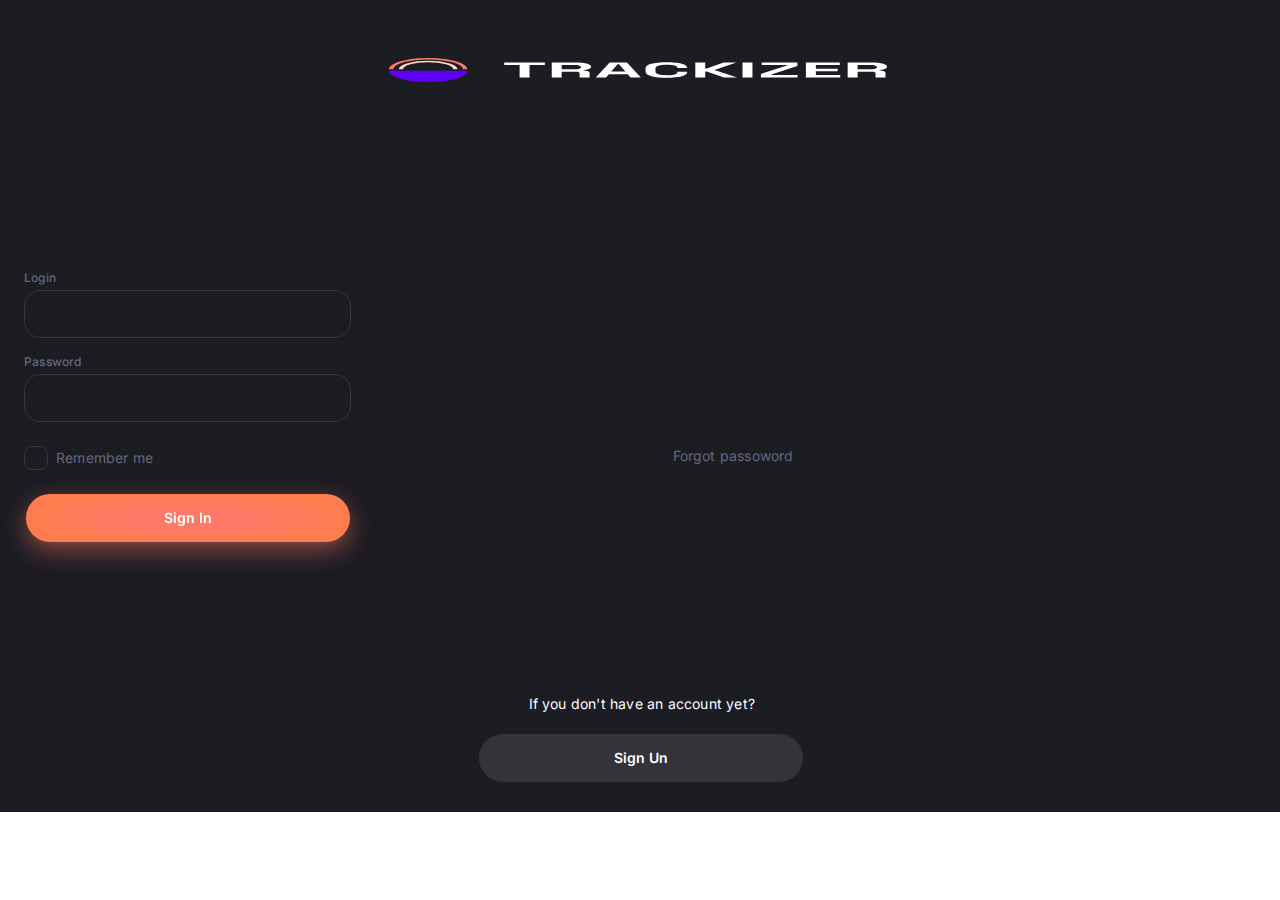
==== Login.html @ cdbe866a "Updates" ====
<!DOCTYPE html><html><head><meta charset="utf-8"><meta name="viewport" content="initial-scale=1, width=device-width"><link rel="stylesheet" href="Calendar.107f555b.css"><link rel="stylesheet" href="https://fonts.googleapis.com/css2?family=Inter:wght@400;500;600;700&display=swap"></head><body> <div class="bg-greyscale-grey-80 font-h2 h-[812px] overflow-hidden relative text-greyscale-grey-50 text-left text-sm w-full"> <div class="absolute leading-[20px] left-[calc(50%_-_111.5px)] text-center text-greyscale-white top-[694px] tracking-[0.2px]"> If you don't have an account yet? </div> <div class="absolute leading-[20px] left-[calc(50%_+_32.5px)] text-center top-[446px] tracking-[0.2px]"> Forgot passoword </div> <div class="absolute flex flex-row gap-[8px] items-center justify-start left-[24px] text-center top-[446px]"> <div class="[backdrop-filter:blur(10px)] border-[1px] border-greyscale-grey-70 border-solid box-border h-6 relative rounded-lg shrink-0 w-6"></div> <div class="leading-[20px] relative tracking-[0.2px]">Remember me</div> </div> <div class="absolute flex flex-col gap-[4px] items-start justify-start left-[24px] text-xs top-[270px] w-[327px]"> <div class="font-medium leading-[16px] relative self-stretch tracking-[0.2px]"> Login </div> <div class="[backdrop-filter:blur(10px)] border-[1px] border-greyscale-grey-70 border-solid box-border h-12 relative rounded-2xl self-stretch shrink-0"></div> </div> <div class="absolute flex flex-col gap-[4px] items-start justify-start left-[24px] text-xs top-[354px] w-[327px]"> <div class="font-medium leading-[16px] relative self-stretch tracking-[0.2px]"> Password </div> <div class="[backdrop-filter:blur(10px)] border-[1px] border-greyscale-grey-70 border-solid box-border h-12 relative rounded-2xl self-stretch shrink-0"></div> </div> <img class="absolute bottom-[89.9%] h-[2.96%] left-[30.4%] max-h-full max-w-full overflow-hidden right-[30.67%] top-[7.14%] w-[38.93%]" alt src="assetslogo5.fc217013.svg"> <div class="absolute bg-gray-300 box-border flex flex-col items-center justify-center left-[calc(50%_-_161.5px)] px-3 py-3.5 rounded-980xl text-greyscale-white top-[734px] w-[324px]"> <div class="font-semibold leading-[20px] relative">Sign Un</div> </div> <div class="[background:radial-gradient(50%_50%_at_50%_50%,_rgba(255,_255,_255,_0)_43.25%,_rgba(255,_127,_55,_0.5)),_#ff7966] absolute box-border flex flex-col items-center justify-center left-[26px] px-6 py-3.5 rounded-980xl shadow-[0px_8px_25px_rgba(255,_121,_102,_0.5)] text-greyscale-white top-[494px] w-[324px]"> <div class="font-semibold leading-[20px] relative">Sign In</div> </div> </div> </body></html>
---- Calendar.107f555b.css ----
*,:before,:after,::backdrop{--tw-border-spacing-x:0;--tw-border-spacing-y:0;--tw-translate-x:0;--tw-translate-y:0;--tw-rotate:0;--tw-skew-x:0;--tw-skew-y:0;--tw-scale-x:1;--tw-scale-y:1;--tw-pan-x: ;--tw-pan-y: ;--tw-pinch-zoom: ;--tw-scroll-snap-strictness:proximity;--tw-ordinal: ;--tw-slashed-zero: ;--tw-numeric-figure: ;--tw-numeric-spacing: ;--tw-numeric-fraction: ;--tw-ring-inset: ;--tw-ring-offset-width:0px;--tw-ring-offset-color:#fff;--tw-ring-color:#3b82f680;--tw-ring-offset-shadow:0 0 #0000;--tw-ring-shadow:0 0 #0000;--tw-shadow:0 0 #0000;--tw-shadow-colored:0 0 #0000;--tw-blur: ;--tw-brightness: ;--tw-contrast: ;--tw-grayscale: ;--tw-hue-rotate: ;--tw-invert: ;--tw-saturate: ;--tw-sepia: ;--tw-drop-shadow: ;--tw-backdrop-blur: ;--tw-backdrop-brightness: ;--tw-backdrop-contrast: ;--tw-backdrop-grayscale: ;--tw-backdrop-hue-rotate: ;--tw-backdrop-invert: ;--tw-backdrop-opacity: ;--tw-backdrop-saturate: ;--tw-backdrop-sepia: }.\!container{width:100%!important}.container{width:100%}@media (min-width:640px){.\!container{max-width:640px!important}.container{max-width:640px}}@media (min-width:768px){.\!container{max-width:768px!important}.container{max-width:768px}}@media (min-width:1024px){.\!container{max-width:1024px!important}.container{max-width:1024px}}@media (min-width:1280px){.\!container{max-width:1280px!important}.container{max-width:1280px}}@media (min-width:1536px){.\!container{max-width:1536px!important}.container{max-width:1536px}}.sr-only{width:1px;height:1px;clip:rect(0,0,0,0);white-space:nowrap;border-width:0;margin:-1px;padding:0;position:absolute;overflow:hidden}.not-sr-only{width:auto;height:auto;clip:auto;white-space:normal;margin:0;padding:0;position:static;overflow:visible}.pointer-events-none{pointer-events:none}.pointer-events-auto{pointer-events:auto}.\!visible{visibility:visible!important}.visible{visibility:visible}.invisible{visibility:hidden}.collapse{visibility:collapse}.static{position:static}.\!fixed{position:fixed!important}.fixed{position:fixed}.\!absolute{position:absolute!important}.absolute{position:absolute}.\!relative{position:relative!important}.relative{position:relative}.sticky{position:sticky}.-inset-1{inset:-.25rem}.bottom-\[-140\.28\%\]{bottom:-140.28%}.bottom-\[0\%\]{bottom:0%}.bottom-\[0\.01\%\]{bottom:.01%}.bottom-\[104px\]{bottom:104px}.bottom-\[11px\]{bottom:11px}.bottom-\[136px\]{bottom:136px}.bottom-\[16px\]{bottom:16px}.bottom-\[22px\]{bottom:22px}.bottom-\[32px\]{bottom:32px}.bottom-\[454px\]{bottom:454px}.bottom-\[49px\]{bottom:49px}.bottom-\[50\.81\%\]{bottom:50.81%}.bottom-\[76px\]{bottom:76px}.bottom-\[89\.04\%\]{bottom:89.04%}.bottom-\[89\.9\%\]{bottom:89.9%}.end-1{inset-inline-end:.25rem}.left-\[-1\.5px\]{left:-1.5px}.left-\[-13\.99px\]{left:-13.99px}.left-\[-24\.88px\]{left:-24.88px}.left-\[0\%\]{left:0%}.left-\[0\.17\%\]{left:.17%}.left-\[0px\]{left:0}.left-\[107px\]{left:107px}.left-\[109px\]{left:109px}.left-\[11px\]{left:11px}.left-\[12px\]{left:12px}.left-\[133px\]{left:133px}.left-\[135px\]{left:135px}.left-\[137px\]{left:137px}.left-\[138px\]{left:138px}.left-\[13px\]{left:13px}.left-\[142px\]{left:142px}.left-\[14px\]{left:14px}.left-\[152px\]{left:152px}.left-\[154px\]{left:154px}.left-\[155px\]{left:155px}.left-\[15px\]{left:15px}.left-\[163px\]{left:163px}.left-\[164px\]{left:164px}.left-\[167px\]{left:167px}.left-\[16px\]{left:16px}.left-\[192px\]{left:192px}.left-\[19px\]{left:19px}.left-\[1px\]{left:1px}.left-\[2\.03px\]{left:2.03px}.left-\[21px\]{left:21px}.left-\[23px\]{left:23px}.left-\[243px\]{left:243px}.left-\[247px\]{left:247px}.left-\[24px\]{left:24px}.left-\[251px\]{left:251px}.left-\[25px\]{left:25px}.left-\[26\.13\%\]{left:26.13%}.left-\[262\.43px\]{left:262.43px}.left-\[263px\]{left:263px}.left-\[264px\]{left:264px}.left-\[26px\]{left:26px}.left-\[280px\]{left:280px}.left-\[28px\]{left:28px}.left-\[30\.4\%\]{left:30.4%}.left-\[304px\]{left:304px}.left-\[318px\]{left:318px}.left-\[31px\]{left:31px}.left-\[328px\]{left:328px}.left-\[35\.47\%\]{left:35.47%}.left-\[351px\]{left:351px}.left-\[352px\]{left:352px}.left-\[44px\]{left:44px}.left-\[48\.4px\]{left:48.4px}.left-\[51px\]{left:51px}.left-\[52px\]{left:52px}.left-\[53px\]{left:53px}.left-\[61\.54\%\]{left:61.54%}.left-\[61px\]{left:61px}.left-\[63\.64\%\]{left:63.64%}.left-\[63px\]{left:63px}.left-\[67px\]{left:67px}.left-\[72\.62px\]{left:72.62px}.left-\[7px\]{left:7px}.left-\[82px\]{left:82px}.left-\[8px\]{left:8px}.left-\[9\.27px\]{left:9.27px}.left-\[96px\]{left:96px}.left-\[9px\]{left:9px}.left-\[calc\(50\%_\+_100\.5px\)\]{left:calc(50% + 100.5px)}.left-\[calc\(50\%_\+_100px\)\]{left:calc(50% + 100px)}.left-\[calc\(50\%_\+_107\.5px\)\]{left:calc(50% + 107.5px)}.left-\[calc\(50\%_\+_107px\)\]{left:calc(50% + 107px)}.left-\[calc\(50\%_\+_108px\)\]{left:calc(50% + 108px)}.left-\[calc\(50\%_\+_32\.5px\)\]{left:calc(50% + 32.5px)}.left-\[calc\(50\%_\+_93\.5px\)\]{left:calc(50% + 93.5px)}.left-\[calc\(50\%_\+_93px\)\]{left:calc(50% + 93px)}.left-\[calc\(50\%_\+_98\.5px\)\]{left:calc(50% + 98.5px)}.left-\[calc\(50\%_\+_98px\)\]{left:calc(50% + 98px)}.left-\[calc\(50\%_\+_99px\)\]{left:calc(50% + 99px)}.left-\[calc\(50\%_-_103\.5px\)\]{left:calc(50% - 103.5px)}.left-\[calc\(50\%_-_10px\)\]{left:calc(50% - 10px)}.left-\[calc\(50\%_-_111\.5px\)\]{left:calc(50% - 111.5px)}.left-\[calc\(50\%_-_112\.5px\)\]{left:calc(50% - 112.5px)}.left-\[calc\(50\%_-_116px\)\]{left:calc(50% - 116px)}.left-\[calc\(50\%_-_11px\)\]{left:calc(50% - 11px)}.left-\[calc\(50\%_-_124\.5px\)\]{left:calc(50% - 124.5px)}.left-\[calc\(50\%_-_12px\)\]{left:calc(50% - 12px)}.left-\[calc\(50\%_-_13px\)\]{left:calc(50% - 13px)}.left-\[calc\(50\%_-_143\.5px\)\]{left:calc(50% - 143.5px)}.left-\[calc\(50\%_-_144\.5px\)\]{left:calc(50% - 144.5px)}.left-\[calc\(50\%_-_161\.5px\)\]{left:calc(50% - 161.5px)}.left-\[calc\(50\%_-_162\.5px\)\]{left:calc(50% - 162.5px)}.left-\[calc\(50\%_-_163\.5px\)\]{left:calc(50% - 163.5px)}.left-\[calc\(50\%_-_20px\)\]{left:calc(50% - 20px)}.left-\[calc\(50\%_-_21px\)\]{left:calc(50% - 21px)}.left-\[calc\(50\%_-_23\.5px\)\]{left:calc(50% - 23.5px)}.left-\[calc\(50\%_-_24px\)\]{left:calc(50% - 24px)}.left-\[calc\(50\%_-_28px\)\]{left:calc(50% - 28px)}.left-\[calc\(50\%_-_29\.5px\)\]{left:calc(50% - 29.5px)}.left-\[calc\(50\%_-_34px\)\]{left:calc(50% - 34px)}.left-\[calc\(50\%_-_35\.5px\)\]{left:calc(50% - 35.5px)}.left-\[calc\(50\%_-_37px\)\]{left:calc(50% - 37px)}.left-\[calc\(50\%_-_39px\)\]{left:calc(50% - 39px)}.left-\[calc\(50\%_-_3px\)\]{left:calc(50% - 3px)}.left-\[calc\(50\%_-_43\.5px\)\]{left:calc(50% - 43.5px)}.left-\[calc\(50\%_-_44px\)\]{left:calc(50% - 44px)}.left-\[calc\(50\%_-_46\.5px\)\]{left:calc(50% - 46.5px)}.left-\[calc\(50\%_-_46px\)\]{left:calc(50% - 46px)}.left-\[calc\(50\%_-_53\.5px\)\]{left:calc(50% - 53.5px)}.left-\[calc\(50\%_-_54\.5px\)\]{left:calc(50% - 54.5px)}.left-\[calc\(50\%_-_55px\)\]{left:calc(50% - 55px)}.left-\[calc\(50\%_-_57\.5px\)\]{left:calc(50% - 57.5px)}.left-\[calc\(50\%_-_60\.5px\)\]{left:calc(50% - 60.5px)}.left-\[calc\(50\%_-_60px\)\]{left:calc(50% - 60px)}.left-\[calc\(50\%_-_65\.5px\)\]{left:calc(50% - 65.5px)}.left-\[calc\(50\%_-_67\.5px\)\]{left:calc(50% - 67.5px)}.left-\[calc\(50\%_-_75px\)\]{left:calc(50% - 75px)}.left-\[calc\(50\%_-_8\.5px\)\]{left:calc(50% - 8.5px)}.left-\[calc\(50\%_-_83px\)\]{left:calc(50% - 83px)}.left-\[calc\(50\%_-_96px\)\]{left:calc(50% - 96px)}.left-\[calc\(50\%_-_99px\)\]{left:calc(50% - 99px)}.left-\[calc\(50\%_-_9px\)\]{left:calc(50% - 9px)}.right-\[-1\.54\%\]{right:-1.54%}.right-\[-90\.28\%\]{right:-90.28%}.right-\[0\%\]{right:0%}.right-\[0\.09\%\]{right:.09%}.right-\[0px\]{right:0}.right-\[1\.61\%\]{right:1.61%}.right-\[23px\]{right:23px}.right-\[26\.4\%\]{right:26.4%}.right-\[30\.67\%\]{right:30.67%}.right-\[36\%\]{right:36%}.right-\[51px\]{right:51px}.right-\[61\.54\%\]{right:61.54%}.right-\[63\.64\%\]{right:63.64%}.start-1{inset-inline-start:.25rem}.top-\[-0\.5px\]{top:-.5px}.top-\[-16\.63px\]{top:-16.63px}.top-\[-25px\]{top:-25px}.top-\[-2px\]{top:-2px}.top-\[-8px\]{top:-8px}.top-\[0\%\]{top:0%}.top-\[0\.07\%\]{top:.07%}.top-\[0px\]{top:0}.top-\[100px\]{top:100px}.top-\[10px\]{top:10px}.top-\[114px\]{top:114px}.top-\[120px\]{top:120px}.top-\[124\.37px\]{top:124.37px}.top-\[12px\]{top:12px}.top-\[149\.96px\]{top:149.96px}.top-\[16px\]{top:16px}.top-\[176px\]{top:176px}.top-\[1px\]{top:1px}.top-\[201px\]{top:201px}.top-\[208px\]{top:208px}.top-\[20px\]{top:20px}.top-\[21px\]{top:21px}.top-\[22px\]{top:22px}.top-\[232px\]{top:232px}.top-\[236px\]{top:236px}.top-\[240px\]{top:240px}.top-\[244px\]{top:244px}.top-\[247px\]{top:247px}.top-\[24px\]{top:24px}.top-\[251px\]{top:251px}.top-\[265px\]{top:265px}.top-\[270px\]{top:270px}.top-\[277px\]{top:277px}.top-\[284px\]{top:284px}.top-\[296px\]{top:296px}.top-\[2px\]{top:2px}.top-\[320px\]{top:320px}.top-\[32px\]{top:32px}.top-\[331px\]{top:331px}.top-\[337px\]{top:337px}.top-\[343px\]{top:343px}.top-\[34px\]{top:34px}.top-\[354px\]{top:354px}.top-\[35px\]{top:35px}.top-\[386px\]{top:386px}.top-\[38px\]{top:38px}.top-\[394px\]{top:394px}.top-\[396px\]{top:396px}.top-\[40px\]{top:40px}.top-\[410px\]{top:410px}.top-\[416px\]{top:416px}.top-\[423px\]{top:423px}.top-\[43\.04\%\]{top:43.04%}.top-\[442px\]{top:442px}.top-\[444px\]{top:444px}.top-\[446px\]{top:446px}.top-\[450px\]{top:450px}.top-\[458px\]{top:458px}.top-\[460px\]{top:460px}.top-\[482px\]{top:482px}.top-\[494px\]{top:494px}.top-\[499px\]{top:499px}.top-\[49px\]{top:49px}.top-\[4px\]{top:4px}.top-\[50\.61px\]{top:50.61px}.top-\[500px\]{top:500px}.top-\[516px\]{top:516px}.top-\[522px\]{top:522px}.top-\[539px\]{top:539px}.top-\[56px\]{top:56px}.top-\[590px\]{top:590px}.top-\[593px\]{top:593px}.top-\[59px\]{top:59px}.top-\[5px\]{top:5px}.top-\[610px\]{top:610px}.top-\[619px\]{top:619px}.top-\[651px\]{top:651px}.top-\[658px\]{top:658px}.top-\[660px\]{top:660px}.top-\[670px\]{top:670px}.top-\[672px\]{top:672px}.top-\[694px\]{top:694px}.top-\[6px\]{top:6px}.top-\[7\.14\%\]{top:7.14%}.top-\[7\.39\%\]{top:7.39%}.top-\[70px\]{top:70px}.top-\[713px\]{top:713px}.top-\[722px\]{top:722px}.top-\[732px\]{top:732px}.top-\[734px\]{top:734px}.top-\[742px\]{top:742px}.top-\[7px\]{top:7px}.top-\[812px\]{top:812px}.top-\[82px\]{top:82px}.top-\[83\.5px\]{top:83.5px}.top-\[87\.48px\]{top:87.48px}.top-\[89px\]{top:89px}.top-\[8px\]{top:8px}.top-\[96px\]{top:96px}.top-\[99px\]{top:99px}.top-\[9px\]{top:9px}.top-\[calc\(50\%_\+_21\.5px\)\]{top:calc(50% + 21.5px)}.top-\[calc\(50\%_\+_77\.5px\)\]{top:calc(50% + 77.5px)}.top-\[calc\(50\%_-_10px\)\]{top:calc(50% - 10px)}.top-\[calc\(50\%_-_174\.5px\)\]{top:calc(50% - 174.5px)}.top-\[calc\(50\%_-_211px\)\]{top:calc(50% - 211px)}.top-\[calc\(50\%_-_307px\)\]{top:calc(50% - 307px)}.top-\[calc\(50\%_-_310px\)\]{top:calc(50% - 310px)}.top-\[calc\(50\%_-_49\.5px\)\]{top:calc(50% - 49.5px)}.top-\[calc\(50\%_-_8px\)\]{top:calc(50% - 8px)}.isolate{isolation:isolate}.isolation-auto{isolation:auto}.float-right{float:right}.float-left{float:left}.float-none{float:none}.clear-left{clear:left}.clear-right{clear:right}.clear-both{clear:both}.clear-none{clear:none}.m-0{margin:0}.m-1{margin:.25rem}.m-48{margin:12rem}.mt-2{margin-top:.5rem}.box-border{box-sizing:border-box}.box-content{box-sizing:content-box}.line-clamp-none{-webkit-line-clamp:none;-webkit-box-orient:horizontal;display:block;overflow:visible}.\!block{display:block!important}.block{display:block}.inline-block{display:inline-block}.\!inline{display:inline!important}.inline{display:inline}.flex{display:flex}.inline-flex{display:inline-flex}.\!table{display:table!important}.table{display:table}.inline-table{display:inline-table}.table-caption{display:table-caption}.table-cell{display:table-cell}.table-column{display:table-column}.table-column-group{display:table-column-group}.table-footer-group{display:table-footer-group}.table-header-group{display:table-header-group}.table-row-group{display:table-row-group}.table-row{display:table-row}.flow-root{display:flow-root}.\!grid{display:grid!important}.grid{display:grid}.inline-grid{display:inline-grid}.\!contents{display:contents!important}.contents{display:contents}.list-item{display:list-item}.\!hidden{display:none!important}.hidden{display:none}.h-1{height:.25rem}.h-1\.5{height:.375rem}.h-10{height:2.5rem}.h-12{height:3rem}.h-16{height:4rem}.h-2{height:.5rem}.h-3{height:.75rem}.h-4{height:1rem}.h-5{height:1.25rem}.h-6{height:1.5rem}.h-7{height:1.75rem}.h-8{height:2rem}.h-9{height:2.25rem}.h-\[100px\]{height:100px}.h-\[103px\]{height:103px}.h-\[105px\]{height:105px}.h-\[106px\]{height:106px}.h-\[152px\]{height:152px}.h-\[161px\]{height:161px}.h-\[168px\]{height:168px}.h-\[185px\]{height:185px}.h-\[195\.94px\]{height:195.94px}.h-\[2\.96\%\]{height:2.96%}.h-\[206px\]{height:206px}.h-\[210px\]{height:210px}.h-\[219px\]{height:219px}.h-\[22px\]{height:22px}.h-\[23px\]{height:23px}.h-\[240\.28\%\]{height:240.28%}.h-\[242\.04px\]{height:242.04px}.h-\[260px\]{height:260px}.h-\[27px\]{height:27px}.h-\[292\.04px\]{height:292.04px}.h-\[3\.57\%\]{height:3.57%}.h-\[309px\]{height:309px}.h-\[349px\]{height:349px}.h-\[34px\]{height:34px}.h-\[355\.05px\]{height:355.05px}.h-\[377\.89px\]{height:377.89px}.h-\[379px\]{height:379px}.h-\[386px\]{height:386px}.h-\[3px\]{height:3px}.h-\[419px\]{height:419px}.h-\[429px\]{height:429px}.h-\[475\.96px\]{height:475.96px}.h-\[476px\]{height:476px}.h-\[50px\]{height:50px}.h-\[52px\]{height:52px}.h-\[55px\]{height:55px}.h-\[571\.55px\]{height:571.55px}.h-\[5px\]{height:5px}.h-\[6\.15\%\]{height:6.15%}.h-\[60px\]{height:60px}.h-\[61px\]{height:61px}.h-\[68px\]{height:68px}.h-\[72px\]{height:72px}.h-\[812px\]{height:812px}.h-\[84px\]{height:84px}.h-\[92px\]{height:92px}.h-\[95px\]{height:95px}.h-\[99\.92\%\]{height:99.92%}.h-\[99px\]{height:99px}.h-\[calc\(100\%_-_46px\)\]{height:calc(100% - 46px)}.h-\[calc\(100\%_-_478px\)\]{height:calc(100% - 478px)}.h-full{height:100%}.h-px{height:1px}.max-h-full{max-height:100%}.w-1{width:.25rem}.w-1\.5{width:.375rem}.w-10{width:2.5rem}.w-11{width:2.75rem}.w-12{width:3rem}.w-14{width:3.5rem}.w-20{width:5rem}.w-3{width:.75rem}.w-32{width:8rem}.w-4{width:1rem}.w-40{width:10rem}.w-5{width:1.25rem}.w-6{width:1.5rem}.w-72{width:18rem}.w-8{width:2rem}.w-\[100px\]{width:100px}.w-\[101\.54\%\]{width:101.54%}.w-\[104px\]{width:104px}.w-\[106px\]{width:106px}.w-\[112\.57px\]{width:112.57px}.w-\[11px\]{width:11px}.w-\[124px\]{width:124px}.w-\[135px\]{width:135px}.w-\[13px\]{width:13px}.w-\[14\.33px\]{width:14.33px}.w-\[154px\]{width:154px}.w-\[155px\]{width:155px}.w-\[161px\]{width:161px}.w-\[163px\]{width:163px}.w-\[190\.28\%\]{width:190.28%}.w-\[197px\]{width:197px}.w-\[206px\]{width:206px}.w-\[210px\]{width:210px}.w-\[228\.77px\]{width:228.77px}.w-\[22px\]{width:22px}.w-\[232px\]{width:232px}.w-\[237px\]{width:237px}.w-\[23px\]{width:23px}.w-\[25px\]{width:25px}.w-\[260px\]{width:260px}.w-\[26px\]{width:26px}.w-\[27px\]{width:27px}.w-\[28\.53\%\]{width:28.53%}.w-\[280\.74px\]{width:280.74px}.w-\[286px\]{width:286px}.w-\[287px\]{width:287px}.w-\[290px\]{width:290px}.w-\[294px\]{width:294px}.w-\[324px\]{width:324px}.w-\[326px\]{width:326px}.w-\[327px\]{width:327px}.w-\[328px\]{width:328px}.w-\[336px\]{width:336px}.w-\[355px\]{width:355px}.w-\[36\.36\%\]{width:36.36%}.w-\[365\.73px\]{width:365.73px}.w-\[375px\]{width:375px}.w-\[379px\]{width:379px}.w-\[38\.46\%\]{width:38.46%}.w-\[38\.93\%\]{width:38.93%}.w-\[419px\]{width:419px}.w-\[47\.47\%\]{width:47.47%}.w-\[47px\]{width:47px}.w-\[51px\]{width:51px}.w-\[55px\]{width:55px}.w-\[61px\]{width:61px}.w-\[72px\]{width:72px}.w-\[79px\]{width:79px}.w-\[83px\]{width:83px}.w-\[95px\]{width:95px}.w-\[98\.22\%\]{width:98.22%}.w-\[99\.73\%\]{width:99.73%}.w-\[calc\(100\%_-_194px\)\]{width:calc(100% - 194px)}.w-\[calc\(100\%_-_204px\)\]{width:calc(100% - 204px)}.w-\[calc\(100\%_-_217px\)\]{width:calc(100% - 217px)}.w-\[calc\(100\%_-_277px\)\]{width:calc(100% - 277px)}.w-\[calc\(100\%_-_278px\)\]{width:calc(100% - 278px)}.w-\[calc\(100\%_-_279px\)\]{width:calc(100% - 279px)}.w-\[calc\(100\%_-_281px\)\]{width:calc(100% - 281px)}.w-\[calc\(100\%_-_47px\)\]{width:calc(100% - 47px)}.w-full{width:100%}.max-w-full{max-width:100%}.flex-shrink,.shrink{flex-shrink:1}.shrink-0{flex-shrink:0}.flex-grow,.grow{flex-grow:1}.table-auto{table-layout:auto}.table-fixed{table-layout:fixed}.caption-top{caption-side:top}.caption-bottom{caption-side:bottom}.border-collapse{border-collapse:collapse}.border-separate{border-collapse:separate}.\!transform{transform:translate(var(--tw-translate-x),var(--tw-translate-y))rotate(var(--tw-rotate))skewX(var(--tw-skew-x))skewY(var(--tw-skew-y))scaleX(var(--tw-scale-x))scaleY(var(--tw-scale-y))!important}.transform,.transform-cpu{transform:translate(var(--tw-translate-x),var(--tw-translate-y))rotate(var(--tw-rotate))skewX(var(--tw-skew-x))skewY(var(--tw-skew-y))scaleX(var(--tw-scale-x))scaleY(var(--tw-scale-y))}.transform-gpu{transform:translate3d(var(--tw-translate-x),var(--tw-translate-y),0)rotate(var(--tw-rotate))skewX(var(--tw-skew-x))skewY(var(--tw-skew-y))scaleX(var(--tw-scale-x))scaleY(var(--tw-scale-y))}.transform-none{transform:none}.touch-auto{touch-action:auto}.touch-none{touch-action:none}.touch-pan-x{--tw-pan-x:pan-x;touch-action:var(--tw-pan-x)var(--tw-pan-y)var(--tw-pinch-zoom)}.touch-pan-left{--tw-pan-x:pan-left;touch-action:var(--tw-pan-x)var(--tw-pan-y)var(--tw-pinch-zoom)}.touch-pan-right{--tw-pan-x:pan-right;touch-action:var(--tw-pan-x)var(--tw-pan-y)var(--tw-pinch-zoom)}.touch-pan-y{--tw-pan-y:pan-y;touch-action:var(--tw-pan-x)var(--tw-pan-y)var(--tw-pinch-zoom)}.touch-pan-up{--tw-pan-y:pan-up;touch-action:var(--tw-pan-x)var(--tw-pan-y)var(--tw-pinch-zoom)}.touch-pan-down{--tw-pan-y:pan-down;touch-action:var(--tw-pan-x)var(--tw-pan-y)var(--tw-pinch-zoom)}.touch-pinch-zoom{--tw-pinch-zoom:pinch-zoom;touch-action:var(--tw-pan-x)var(--tw-pan-y)var(--tw-pinch-zoom)}.touch-manipulation{touch-action:manipulation}.select-none{-webkit-user-select:none;user-select:none}.select-text{-webkit-user-select:text;user-select:text}.select-all{-webkit-user-select:all;user-select:all}.select-auto{-webkit-user-select:auto;user-select:auto}.resize-none{resize:none}.resize-y{resize:vertical}.resize-x{resize:horizontal}.resize{resize:both}.snap-none{scroll-snap-type:none}.snap-x{scroll-snap-type:x var(--tw-scroll-snap-strictness)}.snap-y{scroll-snap-type:y var(--tw-scroll-snap-strictness)}.snap-both{scroll-snap-type:both var(--tw-scroll-snap-strictness)}.snap-mandatory{--tw-scroll-snap-strictness:mandatory}.snap-proximity{--tw-scroll-snap-strictness:proximity}.snap-start{scroll-snap-align:start}.snap-end{scroll-snap-align:end}.snap-center{scroll-snap-align:center}.snap-align-none{scroll-snap-align:none}.snap-normal{scroll-snap-stop:normal}.snap-always{scroll-snap-stop:always}.list-inside{list-style-position:inside}.list-outside{list-style-position:outside}.appearance-none{appearance:none}.break-before-auto{break-before:auto}.break-before-avoid{break-before:avoid}.break-before-all{break-before:all}.break-before-avoid-page{break-before:avoid-page}.break-before-page{break-before:page}.break-before-left{break-before:left}.break-before-right{break-before:right}.break-before-column{break-before:column}.break-inside-auto{break-inside:auto}.break-inside-avoid{break-inside:avoid}.break-inside-avoid-page{break-inside:avoid-page}.break-inside-avoid-column{break-inside:avoid-column}.break-after-auto{break-after:auto}.break-after-avoid{break-after:avoid}.break-after-all{break-after:all}.break-after-avoid-page{break-after:avoid-page}.break-after-page{break-after:page}.break-after-left{break-after:left}.break-after-right{break-after:right}.break-after-column{break-after:column}.grid-flow-row{grid-auto-flow:row}.grid-flow-col{grid-auto-flow:column}.grid-flow-dense{grid-auto-flow:dense}.grid-flow-row-dense{grid-auto-flow:dense}.grid-flow-col-dense{grid-auto-flow:column dense}.flex-row{flex-direction:row}.flex-row-reverse{flex-direction:row-reverse}.flex-col{flex-direction:column}.flex-col-reverse{flex-direction:column-reverse}.flex-wrap{flex-wrap:wrap}.flex-wrap-reverse{flex-wrap:wrap-reverse}.flex-nowrap{flex-wrap:nowrap}.place-content-center{place-content:center}.place-content-start{place-content:start}.place-content-end{place-content:end}.place-content-between{place-content:space-between}.place-content-around{place-content:space-around}.place-content-evenly{place-content:space-evenly}.place-content-baseline{place-content:baseline start}.place-content-stretch{place-content:stretch}.place-items-start{place-items:start}.place-items-end{place-items:end}.place-items-center{place-items:center}.place-items-baseline{place-items:baseline}.place-items-stretch{place-items:stretch stretch}.content-normal{align-content:normal}.content-center{align-content:center}.content-start{align-content:flex-start}.content-end{align-content:flex-end}.content-between{align-content:space-between}.content-around{align-content:space-around}.content-evenly{align-content:space-evenly}.content-baseline{align-content:baseline}.content-stretch{align-content:stretch}.items-start{align-items:flex-start}.items-end{align-items:flex-end}.items-center{align-items:center}.items-baseline{align-items:baseline}.items-stretch{align-items:stretch}.justify-normal{justify-content:normal}.justify-start{justify-content:flex-start}.justify-end{justify-content:flex-end}.justify-center{justify-content:center}.justify-between{justify-content:space-between}.justify-around{justify-content:space-around}.justify-evenly{justify-content:space-evenly}.justify-stretch{justify-content:stretch}.justify-items-start{justify-items:start}.justify-items-end{justify-items:end}.justify-items-center{justify-items:center}.justify-items-stretch{justify-items:stretch}.gap-\[10px\]{gap:10px}.gap-\[16px\]{gap:16px}.gap-\[4px\]{gap:4px}.gap-\[6px\]{gap:6px}.gap-\[8px\]{gap:8px}.space-x-2>:not([hidden])~:not([hidden]){--tw-space-x-reverse:0;margin-right:calc(.5rem*var(--tw-space-x-reverse));margin-left:calc(.5rem*calc(1 - var(--tw-space-x-reverse)))}.space-y-reverse>:not([hidden])~:not([hidden]){--tw-space-y-reverse:1}.space-x-reverse>:not([hidden])~:not([hidden]){--tw-space-x-reverse:1}.divide-x>:not([hidden])~:not([hidden]){--tw-divide-x-reverse:0;border-right-width:calc(1px*var(--tw-divide-x-reverse));border-left-width:calc(1px*calc(1 - var(--tw-divide-x-reverse)))}.divide-y>:not([hidden])~:not([hidden]){--tw-divide-y-reverse:0;border-top-width:calc(1px*calc(1 - var(--tw-divide-y-reverse)));border-bottom-width:calc(1px*var(--tw-divide-y-reverse))}.divide-y-reverse>:not([hidden])~:not([hidden]){--tw-divide-y-reverse:1}.divide-x-reverse>:not([hidden])~:not([hidden]){--tw-divide-x-reverse:1}.divide-solid>:not([hidden])~:not([hidden]){border-style:solid}.divide-dashed>:not([hidden])~:not([hidden]){border-style:dashed}.divide-dotted>:not([hidden])~:not([hidden]){border-style:dotted}.divide-double>:not([hidden])~:not([hidden]){border-style:double}.divide-none>:not([hidden])~:not([hidden]){border-style:none}.place-self-auto{place-self:auto}.place-self-start{place-self:start}.place-self-end{place-self:end}.place-self-center{place-self:center}.place-self-stretch{place-self:stretch stretch}.self-auto{align-self:auto}.self-start{align-self:flex-start}.self-end{align-self:flex-end}.self-center{align-self:center}.self-stretch{align-self:stretch}.self-baseline{align-self:baseline}.justify-self-auto{justify-self:auto}.justify-self-start{justify-self:start}.justify-self-end{justify-self:end}.justify-self-center{justify-self:center}.justify-self-stretch{justify-self:stretch}.overflow-auto{overflow:auto}.overflow-hidden{overflow:hidden}.overflow-clip{overflow:clip}.overflow-visible{overflow:visible}.overflow-scroll{overflow:scroll}.overflow-x-auto{overflow-x:auto}.overflow-y-auto{overflow-y:auto}.overflow-x-hidden{overflow-x:hidden}.overflow-y-hidden{overflow-y:hidden}.overflow-x-clip{overflow-x:clip}.overflow-y-clip{overflow-y:clip}.overflow-x-visible{overflow-x:visible}.overflow-y-visible{overflow-y:visible}.overflow-x-scroll{overflow-x:scroll}.overflow-y-scroll{overflow-y:scroll}.overscroll-auto{overscroll-behavior:auto}.overscroll-contain{overscroll-behavior:contain}.overscroll-none{overscroll-behavior:none}.overscroll-y-auto{overscroll-behavior-y:auto}.overscroll-y-contain{overscroll-behavior-y:contain}.overscroll-y-none{overscroll-behavior-y:none}.overscroll-x-auto{overscroll-behavior-x:auto}.overscroll-x-contain{overscroll-behavior-x:contain}.overscroll-x-none{overscroll-behavior-x:none}.scroll-auto{scroll-behavior:auto}.scroll-smooth{scroll-behavior:smooth}.truncate{text-overflow:ellipsis;white-space:nowrap;overflow:hidden}.overflow-ellipsis,.text-ellipsis{text-overflow:ellipsis}.text-clip{text-overflow:clip}.hyphens-none{-webkit-hyphens:none;hyphens:none}.hyphens-manual{-webkit-hyphens:manual;hyphens:manual}.hyphens-auto{-webkit-hyphens:auto;hyphens:auto}.whitespace-normal{white-space:normal}.whitespace-nowrap{white-space:nowrap}.whitespace-pre{white-space:pre}.whitespace-pre-line{white-space:pre-line}.whitespace-pre-wrap{white-space:pre-wrap}.whitespace-break-spaces{white-space:break-spaces}.break-normal{overflow-wrap:normal;word-break:normal}.break-words{overflow-wrap:break-word}.break-all{word-break:break-all}.break-keep{word-break:keep-all}.rounded{border-radius:.25rem}.rounded-2xl{border-radius:1rem}.rounded-3xl{border-radius:1.5rem}.rounded-4xs{border-radius:9px}.rounded-980xl{border-radius:999px}.rounded-\[28\.61px\]{border-radius:28.61px}.rounded-\[31\.8px\]{border-radius:31.8px}.rounded-\[48\.23px\]{border-radius:48.23px}.rounded-\[99px\]{border-radius:99px}.rounded-lg{border-radius:.5rem}.rounded-xl{border-radius:.75rem}.rounded-b{border-bottom-right-radius:.25rem;border-bottom-left-radius:.25rem}.rounded-b-3xl{border-bottom-right-radius:1.5rem;border-bottom-left-radius:1.5rem}.rounded-b-none{border-bottom-right-radius:0;border-bottom-left-radius:0}.rounded-e{border-start-end-radius:.25rem;border-end-end-radius:.25rem}.rounded-l{border-top-left-radius:.25rem;border-bottom-left-radius:.25rem}.rounded-r{border-top-right-radius:.25rem;border-bottom-right-radius:.25rem}.rounded-s{border-start-start-radius:.25rem;border-end-start-radius:.25rem}.rounded-t{border-top-left-radius:.25rem;border-top-right-radius:.25rem}.rounded-t-3xl{border-top-left-radius:1.5rem;border-top-right-radius:1.5rem}.rounded-t-none{border-top-left-radius:0;border-top-right-radius:0}.rounded-bl{border-bottom-left-radius:.25rem}.rounded-bl-4xs{border-bottom-left-radius:9px}.rounded-bl-none{border-bottom-left-radius:0}.rounded-br{border-bottom-right-radius:.25rem}.rounded-br-4xs{border-bottom-right-radius:9px}.rounded-br-none{border-bottom-right-radius:0}.rounded-ee{border-end-end-radius:.25rem}.rounded-es{border-end-start-radius:.25rem}.rounded-se{border-start-end-radius:.25rem}.rounded-ss{border-start-start-radius:.25rem}.rounded-tl{border-top-left-radius:.25rem}.rounded-tl-4xs{border-top-left-radius:9px}.rounded-tl-none{border-top-left-radius:0}.rounded-tr{border-top-right-radius:.25rem}.rounded-tr-4xs{border-top-right-radius:9px}.rounded-tr-none{border-top-right-radius:0}.border,.border-\[1px\]{border-width:1px}.border-x{border-left-width:1px;border-right-width:1px}.border-y{border-top-width:1px;border-bottom-width:1px}.border-b{border-bottom-width:1px}.border-e{border-inline-end-width:1px}.border-l{border-left-width:1px}.border-r{border-right-width:1px}.border-s{border-inline-start-width:1px}.border-t,.border-t-\[1px\]{border-top-width:1px}.border-solid{border-style:solid}.border-dashed{border-style:dashed}.border-dotted{border-style:dotted}.border-double{border-style:double}.border-hidden{border-style:hidden}.border-none{border-style:none}.border-accent-accent-p-50{--tw-border-opacity:1;border-color:rgb(255 166 153/var(--tw-border-opacity))}.border-accent-accent-s-50{--tw-border-opacity:1;border-color:rgb(125 255 238/var(--tw-border-opacity))}.border-dimgray-100{--tw-border-opacity:1;border-color:rgb(78 78 97/var(--tw-border-opacity))}.border-greyscale-grey-70{--tw-border-opacity:1;border-color:rgb(53 53 66/var(--tw-border-opacity))}.border-primary-primary-100{--tw-border-opacity:1;border-color:rgb(173 123 255/var(--tw-border-opacity))}.bg-\[rgb\(255\,0\,0\)\]{--tw-bg-opacity:1;background-color:rgb(255 0 0/var(--tw-bg-opacity))}.bg-accent-accent-p-50{--tw-bg-opacity:1;background-color:rgb(255 166 153/var(--tw-bg-opacity))}.bg-accent-accent-s-100{--tw-bg-opacity:1;background-color:rgb(0 250 217/var(--tw-bg-opacity))}.bg-black{--tw-bg-opacity:1;background-color:rgb(0 0 0/var(--tw-bg-opacity))}.bg-dimgray-100{--tw-bg-opacity:1;background-color:rgb(78 78 97/var(--tw-bg-opacity))}.bg-dimgray-200{background-color:#4e4e6133}.bg-gray-100{--tw-bg-opacity:1;background-color:rgb(40 40 51/var(--tw-bg-opacity))}.bg-gray-200{--tw-bg-opacity:1;background-color:rgb(37 37 48/var(--tw-bg-opacity))}.bg-gray-300{background-color:#ffffff1a}.bg-greyscale-gray-100{--tw-bg-opacity:1;background-color:rgb(14 14 18/var(--tw-bg-opacity))}.bg-greyscale-grey-50{--tw-bg-opacity:1;background-color:rgb(102 102 128/var(--tw-bg-opacity))}.bg-greyscale-grey-70{--tw-bg-opacity:1;background-color:rgb(53 53 66/var(--tw-bg-opacity))}.bg-greyscale-grey-80{--tw-bg-opacity:1;background-color:rgb(28 28 35/var(--tw-bg-opacity))}.bg-limegreen{--tw-bg-opacity:1;background-color:rgb(30 215 96/var(--tw-bg-opacity))}.bg-primary-primary-100{--tw-bg-opacity:1;background-color:rgb(173 123 255/var(--tw-bg-opacity))}.bg-white{--tw-bg-opacity:1;background-color:rgb(255 255 255/var(--tw-bg-opacity))}.bg-none{background-image:none}.decoration-slice{-webkit-box-decoration-break:slice;box-decoration-break:slice}.decoration-clone{-webkit-box-decoration-break:clone;box-decoration-break:clone}.box-decoration-slice{-webkit-box-decoration-break:slice;box-decoration-break:slice}.box-decoration-clone{-webkit-box-decoration-break:clone;box-decoration-break:clone}.bg-fixed{background-attachment:fixed}.bg-local{background-attachment:local}.bg-scroll{background-attachment:scroll}.bg-clip-border{background-clip:border-box}.bg-clip-padding{background-clip:padding-box}.bg-clip-content{background-clip:content-box}.bg-clip-text{-webkit-background-clip:text;-webkit-background-clip:text;background-clip:text}.bg-repeat{background-repeat:repeat}.bg-no-repeat{background-repeat:no-repeat}.bg-repeat-x{background-repeat:repeat-x}.bg-repeat-y{background-repeat:repeat-y}.bg-repeat-round{background-repeat:round}.bg-repeat-space{background-repeat:space}.bg-origin-border{background-origin:border-box}.bg-origin-padding{background-origin:padding-box}.bg-origin-content{background-origin:content-box}.object-contain{object-fit:contain}.object-cover{object-fit:cover}.object-fill{object-fit:fill}.object-none{object-fit:none}.object-scale-down{object-fit:scale-down}.p-1{padding:.25rem}.p-14{padding:3.5rem}.p-16{padding:4rem}.p-2{padding:.5rem}.p-3{padding:.75rem}.p-8{padding:2rem}.px-3{padding-left:.75rem;padding-right:.75rem}.px-5{padding-left:1.25rem;padding-right:1.25rem}.px-6{padding-left:1.5rem;padding-right:1.5rem}.py-2{padding-top:.5rem;padding-bottom:.5rem}.py-3{padding-top:.75rem;padding-bottom:.75rem}.py-3\.5{padding-top:.875rem;padding-bottom:.875rem}.py-4{padding-top:1rem;padding-bottom:1rem}.text-left{text-align:left}.text-center{text-align:center}.text-right{text-align:right}.text-justify{text-align:justify}.text-start{text-align:start}.text-end{text-align:end}.align-baseline{vertical-align:baseline}.align-top{vertical-align:top}.align-middle{vertical-align:middle}.align-bottom{vertical-align:bottom}.align-text-top{vertical-align:text-top}.align-text-bottom{vertical-align:text-bottom}.align-sub{vertical-align:sub}.align-super{vertical-align:super}.font-h2{font-family:Inter}.text-13xl{font-size:32px}.text-21xl{font-size:40px}.text-3xs{font-size:10px}.text-5xl{font-size:24px}.text-base{font-size:16px}.text-sm{font-size:14px}.text-xl{font-size:20px}.text-xs{font-size:12px}.font-bold{font-weight:700}.font-medium{font-weight:500}.font-semibold{font-weight:600}.uppercase{text-transform:uppercase}.lowercase{text-transform:lowercase}.capitalize{text-transform:capitalize}.normal-case{text-transform:none}.italic{font-style:italic}.not-italic{font-style:normal}.normal-nums{font-variant-numeric:normal}.ordinal{--tw-ordinal:ordinal;font-variant-numeric:var(--tw-ordinal)var(--tw-slashed-zero)var(--tw-numeric-figure)var(--tw-numeric-spacing)var(--tw-numeric-fraction)}.slashed-zero{--tw-slashed-zero:slashed-zero;font-variant-numeric:var(--tw-ordinal)var(--tw-slashed-zero)var(--tw-numeric-figure)var(--tw-numeric-spacing)var(--tw-numeric-fraction)}.lining-nums{--tw-numeric-figure:lining-nums;font-variant-numeric:var(--tw-ordinal)var(--tw-slashed-zero)var(--tw-numeric-figure)var(--tw-numeric-spacing)var(--tw-numeric-fraction)}.oldstyle-nums{--tw-numeric-figure:oldstyle-nums;font-variant-numeric:var(--tw-ordinal)var(--tw-slashed-zero)var(--tw-numeric-figure)var(--tw-numeric-spacing)var(--tw-numeric-fraction)}.proportional-nums{--tw-numeric-spacing:proportional-nums;font-variant-numeric:var(--tw-ordinal)var(--tw-slashed-zero)var(--tw-numeric-figure)var(--tw-numeric-spacing)var(--tw-numeric-fraction)}.tabular-nums{--tw-numeric-spacing:tabular-nums;font-variant-numeric:var(--tw-ordinal)var(--tw-slashed-zero)var(--tw-numeric-figure)var(--tw-numeric-spacing)var(--tw-numeric-fraction)}.diagonal-fractions{--tw-numeric-fraction:diagonal-fractions;font-variant-numeric:var(--tw-ordinal)var(--tw-slashed-zero)var(--tw-numeric-figure)var(--tw-numeric-spacing)var(--tw-numeric-fraction)}.stacked-fractions{--tw-numeric-fraction:stacked-fractions;font-variant-numeric:var(--tw-ordinal)var(--tw-slashed-zero)var(--tw-numeric-figure)var(--tw-numeric-spacing)var(--tw-numeric-fraction)}.leading-\[16px\]{line-height:16px}.leading-\[20px\]{line-height:20px}.leading-\[24px\]{line-height:24px}.leading-\[32px\]{line-height:32px}.leading-\[36px\]{line-height:36px}.leading-\[40px\]{line-height:40px}.leading-\[48px\]{line-height:48px}.tracking-\[0\.2px\]{letter-spacing:.2px}.text-\[\#336699\]\/\[\.35\]{color:#33669959}.text-blue-500{--tw-text-opacity:1;color:rgb(59 130 246/var(--tw-text-opacity))}.text-greyscale-grey-20{--tw-text-opacity:1;color:rgb(193 193 205/var(--tw-text-opacity))}.text-greyscale-grey-30{--tw-text-opacity:1;color:rgb(162 162 181/var(--tw-text-opacity))}.text-greyscale-grey-40{--tw-text-opacity:1;color:rgb(131 131 156/var(--tw-text-opacity))}.text-greyscale-grey-50{--tw-text-opacity:1;color:rgb(102 102 128/var(--tw-text-opacity))}.text-greyscale-grey-80{--tw-text-opacity:1;color:rgb(28 28 35/var(--tw-text-opacity))}.text-greyscale-white{--tw-text-opacity:1;color:rgb(255 255 255/var(--tw-text-opacity))}.underline{text-decoration-line:underline}.overline{text-decoration-line:overline}.line-through{text-decoration-line:line-through}.no-underline{text-decoration-line:none}.decoration-solid{text-decoration-style:solid}.decoration-double{text-decoration-style:double}.decoration-dotted{text-decoration-style:dotted}.decoration-dashed{text-decoration-style:dashed}.decoration-wavy{text-decoration-style:wavy}.antialiased{-webkit-font-smoothing:antialiased;-moz-osx-font-smoothing:grayscale}.subpixel-antialiased{-webkit-font-smoothing:auto;-moz-osx-font-smoothing:auto}.opacity-\[0\.25\]{opacity:.25}.opacity-\[0\.5\]{opacity:.5}.bg-blend-normal{background-blend-mode:normal}.bg-blend-multiply{background-blend-mode:multiply}.bg-blend-screen{background-blend-mode:screen}.bg-blend-overlay{background-blend-mode:overlay}.bg-blend-darken{background-blend-mode:darken}.bg-blend-lighten{background-blend-mode:lighten}.bg-blend-color-dodge{background-blend-mode:color-dodge}.bg-blend-color-burn{background-blend-mode:color-burn}.bg-blend-hard-light{background-blend-mode:hard-light}.bg-blend-soft-light{background-blend-mode:soft-light}.bg-blend-difference{background-blend-mode:difference}.bg-blend-exclusion{background-blend-mode:exclusion}.bg-blend-hue{background-blend-mode:hue}.bg-blend-saturation{background-blend-mode:saturation}.bg-blend-color{background-blend-mode:color}.bg-blend-luminosity{background-blend-mode:luminosity}.mix-blend-normal{mix-blend-mode:normal}.mix-blend-multiply{mix-blend-mode:multiply}.mix-blend-screen{mix-blend-mode:screen}.mix-blend-overlay{mix-blend-mode:overlay}.mix-blend-darken{mix-blend-mode:darken}.mix-blend-lighten{mix-blend-mode:lighten}.mix-blend-color-dodge{mix-blend-mode:color-dodge}.mix-blend-color-burn{mix-blend-mode:color-burn}.mix-blend-hard-light{mix-blend-mode:hard-light}.mix-blend-soft-light{mix-blend-mode:soft-light}.mix-blend-difference{mix-blend-mode:difference}.mix-blend-exclusion{mix-blend-mode:exclusion}.mix-blend-hue{mix-blend-mode:hue}.mix-blend-saturation{mix-blend-mode:saturation}.mix-blend-color{mix-blend-mode:color}.mix-blend-luminosity{mix-blend-mode:luminosity}.mix-blend-plus-lighter{mix-blend-mode:plus-lighter}.\!shadow{--tw-shadow:0 1px 3px 0 #0000001a,0 1px 2px -1px #0000001a!important;--tw-shadow-colored:0 1px 3px 0 var(--tw-shadow-color),0 1px 2px -1px var(--tw-shadow-color)!important;box-shadow:var(--tw-ring-offset-shadow,0 0 #0000),var(--tw-ring-shadow,0 0 #0000),var(--tw-shadow)!important}.shadow{--tw-shadow:0 1px 3px 0 #0000001a,0 1px 2px -1px #0000001a;--tw-shadow-colored:0 1px 3px 0 var(--tw-shadow-color),0 1px 2px -1px var(--tw-shadow-color);box-shadow:var(--tw-ring-offset-shadow,0 0 #0000),var(--tw-ring-shadow,0 0 #0000),var(--tw-shadow)}.shadow-\[0px_8px_25px_rgba\(0\,_0\,_0\,_0\.5\)\]{--tw-shadow:0px 8px 25px #00000080;--tw-shadow-colored:0px 8px 25px var(--tw-shadow-color);box-shadow:var(--tw-ring-offset-shadow,0 0 #0000),var(--tw-ring-shadow,0 0 #0000),var(--tw-shadow)}.shadow-\[0px_8px_25px_rgba\(23\,_113\,_230\,_0\.5\)\]{--tw-shadow:0px 8px 25px #1771e680;--tw-shadow-colored:0px 8px 25px var(--tw-shadow-color);box-shadow:var(--tw-ring-offset-shadow,0 0 #0000),var(--tw-ring-shadow,0 0 #0000),var(--tw-shadow)}.shadow-\[0px_8px_25px_rgba\(255\,_121\,_102\,_0\.5\)\]{--tw-shadow:0px 8px 25px #ff796680;--tw-shadow-colored:0px 8px 25px var(--tw-shadow-color);box-shadow:var(--tw-ring-offset-shadow,0 0 #0000),var(--tw-ring-shadow,0 0 #0000),var(--tw-shadow)}.shadow-\[0px_8px_25px_rgba\(255\,_255\,_255\,_0\.25\)\]{--tw-shadow:0px 8px 25px #ffffff40;--tw-shadow-colored:0px 8px 25px var(--tw-shadow-color);box-shadow:var(--tw-ring-offset-shadow,0 0 #0000),var(--tw-ring-shadow,0 0 #0000),var(--tw-shadow)}.outline-none{outline-offset:2px;outline:2px solid #0000}.outline{outline-style:solid}.outline-dashed{outline-style:dashed}.outline-dotted{outline-style:dotted}.outline-double{outline-style:double}.ring{--tw-ring-offset-shadow:var(--tw-ring-inset)0 0 0 var(--tw-ring-offset-width)var(--tw-ring-offset-color);--tw-ring-shadow:var(--tw-ring-inset)0 0 0 calc(3px + var(--tw-ring-offset-width))var(--tw-ring-color);box-shadow:var(--tw-ring-offset-shadow),var(--tw-ring-shadow),var(--tw-shadow,0 0 #0000)}.ring-inset{--tw-ring-inset:inset}.blur{--tw-blur:blur(8px);filter:var(--tw-blur)var(--tw-brightness)var(--tw-contrast)var(--tw-grayscale)var(--tw-hue-rotate)var(--tw-invert)var(--tw-saturate)var(--tw-sepia)var(--tw-drop-shadow)}.drop-shadow{--tw-drop-shadow:drop-shadow(0 1px 2px #0000001a)drop-shadow(0 1px 1px #0000000f);filter:var(--tw-blur)var(--tw-brightness)var(--tw-contrast)var(--tw-grayscale)var(--tw-hue-rotate)var(--tw-invert)var(--tw-saturate)var(--tw-sepia)var(--tw-drop-shadow)}.grayscale{--tw-grayscale:grayscale(100%);filter:var(--tw-blur)var(--tw-brightness)var(--tw-contrast)var(--tw-grayscale)var(--tw-hue-rotate)var(--tw-invert)var(--tw-saturate)var(--tw-sepia)var(--tw-drop-shadow)}.invert{--tw-invert:invert(100%);filter:var(--tw-blur)var(--tw-brightness)var(--tw-contrast)var(--tw-grayscale)var(--tw-hue-rotate)var(--tw-invert)var(--tw-saturate)var(--tw-sepia)var(--tw-drop-shadow)}.sepia{--tw-sepia:sepia(100%);filter:var(--tw-blur)var(--tw-brightness)var(--tw-contrast)var(--tw-grayscale)var(--tw-hue-rotate)var(--tw-invert)var(--tw-saturate)var(--tw-sepia)var(--tw-drop-shadow)}.\!filter{filter:var(--tw-blur)var(--tw-brightness)var(--tw-contrast)var(--tw-grayscale)var(--tw-hue-rotate)var(--tw-invert)var(--tw-saturate)var(--tw-sepia)var(--tw-drop-shadow)!important}.filter{filter:var(--tw-blur)var(--tw-brightness)var(--tw-contrast)var(--tw-grayscale)var(--tw-hue-rotate)var(--tw-invert)var(--tw-saturate)var(--tw-sepia)var(--tw-drop-shadow)}.filter-none{filter:none}.backdrop-blur{--tw-backdrop-blur:blur(8px);-webkit-backdrop-filter:var(--tw-backdrop-blur)var(--tw-backdrop-brightness)var(--tw-backdrop-contrast)var(--tw-backdrop-grayscale)var(--tw-backdrop-hue-rotate)var(--tw-backdrop-invert)var(--tw-backdrop-opacity)var(--tw-backdrop-saturate)var(--tw-backdrop-sepia);-webkit-backdrop-filter:var(--tw-backdrop-blur)var(--tw-backdrop-brightness)var(--tw-backdrop-contrast)var(--tw-backdrop-grayscale)var(--tw-backdrop-hue-rotate)var(--tw-backdrop-invert)var(--tw-backdrop-opacity)var(--tw-backdrop-saturate)var(--tw-backdrop-sepia);backdrop-filter:var(--tw-backdrop-blur)var(--tw-backdrop-brightness)var(--tw-backdrop-contrast)var(--tw-backdrop-grayscale)var(--tw-backdrop-hue-rotate)var(--tw-backdrop-invert)var(--tw-backdrop-opacity)var(--tw-backdrop-saturate)var(--tw-backdrop-sepia)}.backdrop-grayscale{--tw-backdrop-grayscale:grayscale(100%);-webkit-backdrop-filter:var(--tw-backdrop-blur)var(--tw-backdrop-brightness)var(--tw-backdrop-contrast)var(--tw-backdrop-grayscale)var(--tw-backdrop-hue-rotate)var(--tw-backdrop-invert)var(--tw-backdrop-opacity)var(--tw-backdrop-saturate)var(--tw-backdrop-sepia);-webkit-backdrop-filter:var(--tw-backdrop-blur)var(--tw-backdrop-brightness)var(--tw-backdrop-contrast)var(--tw-backdrop-grayscale)var(--tw-backdrop-hue-rotate)var(--tw-backdrop-invert)var(--tw-backdrop-opacity)var(--tw-backdrop-saturate)var(--tw-backdrop-sepia);backdrop-filter:var(--tw-backdrop-blur)var(--tw-backdrop-brightness)var(--tw-backdrop-contrast)var(--tw-backdrop-grayscale)var(--tw-backdrop-hue-rotate)var(--tw-backdrop-invert)var(--tw-backdrop-opacity)var(--tw-backdrop-saturate)var(--tw-backdrop-sepia)}.backdrop-invert{--tw-backdrop-invert:invert(100%);-webkit-backdrop-filter:var(--tw-backdrop-blur)var(--tw-backdrop-brightness)var(--tw-backdrop-contrast)var(--tw-backdrop-grayscale)var(--tw-backdrop-hue-rotate)var(--tw-backdrop-invert)var(--tw-backdrop-opacity)var(--tw-backdrop-saturate)var(--tw-backdrop-sepia);-webkit-backdrop-filter:var(--tw-backdrop-blur)var(--tw-backdrop-brightness)var(--tw-backdrop-contrast)var(--tw-backdrop-grayscale)var(--tw-backdrop-hue-rotate)var(--tw-backdrop-invert)var(--tw-backdrop-opacity)var(--tw-backdrop-saturate)var(--tw-backdrop-sepia);backdrop-filter:var(--tw-backdrop-blur)var(--tw-backdrop-brightness)var(--tw-backdrop-contrast)var(--tw-backdrop-grayscale)var(--tw-backdrop-hue-rotate)var(--tw-backdrop-invert)var(--tw-backdrop-opacity)var(--tw-backdrop-saturate)var(--tw-backdrop-sepia)}.backdrop-sepia{--tw-backdrop-sepia:sepia(100%);-webkit-backdrop-filter:var(--tw-backdrop-blur)var(--tw-backdrop-brightness)var(--tw-backdrop-contrast)var(--tw-backdrop-grayscale)var(--tw-backdrop-hue-rotate)var(--tw-backdrop-invert)var(--tw-backdrop-opacity)var(--tw-backdrop-saturate)var(--tw-backdrop-sepia);-webkit-backdrop-filter:var(--tw-backdrop-blur)var(--tw-backdrop-brightness)var(--tw-backdrop-contrast)var(--tw-backdrop-grayscale)var(--tw-backdrop-hue-rotate)var(--tw-backdrop-invert)var(--tw-backdrop-opacity)var(--tw-backdrop-saturate)var(--tw-backdrop-sepia);backdrop-filter:var(--tw-backdrop-blur)var(--tw-backdrop-brightness)var(--tw-backdrop-contrast)var(--tw-backdrop-grayscale)var(--tw-backdrop-hue-rotate)var(--tw-backdrop-invert)var(--tw-backdrop-opacity)var(--tw-backdrop-saturate)var(--tw-backdrop-sepia)}.backdrop-filter{-webkit-backdrop-filter:var(--tw-backdrop-blur)var(--tw-backdrop-brightness)var(--tw-backdrop-contrast)var(--tw-backdrop-grayscale)var(--tw-backdrop-hue-rotate)var(--tw-backdrop-invert)var(--tw-backdrop-opacity)var(--tw-backdrop-saturate)var(--tw-backdrop-sepia);-webkit-backdrop-filter:var(--tw-backdrop-blur)var(--tw-backdrop-brightness)var(--tw-backdrop-contrast)var(--tw-backdrop-grayscale)var(--tw-backdrop-hue-rotate)var(--tw-backdrop-invert)var(--tw-backdrop-opacity)var(--tw-backdrop-saturate)var(--tw-backdrop-sepia);backdrop-filter:var(--tw-backdrop-blur)var(--tw-backdrop-brightness)var(--tw-backdrop-contrast)var(--tw-backdrop-grayscale)var(--tw-backdrop-hue-rotate)var(--tw-backdrop-invert)var(--tw-backdrop-opacity)var(--tw-backdrop-saturate)var(--tw-backdrop-sepia)}.backdrop-filter-none{-webkit-backdrop-filter:none;-webkit-backdrop-filter:none;backdrop-filter:none}.transition{transition-property:color,background-color,border-color,text-decoration-color,fill,stroke,opacity,box-shadow,transform,filter,-webkit-backdrop-filter,-webkit-backdrop-filter,backdrop-filter;transition-duration:.15s;transition-timing-function:cubic-bezier(.4,0,.2,1)}.ease-in{transition-timing-function:cubic-bezier(.4,0,1,1)}.ease-in-out{transition-timing-function:cubic-bezier(.4,0,.2,1)}.ease-out{transition-timing-function:cubic-bezier(0,0,.2,1)}.content-\[\'this-is-also-valid\]-weirdly-enough\'\]{--tw-content:"this-is-also-valid]-weirdly-enough";content:var(--tw-content)}.\!\[a-zA-Z\:_\]{a-z-a--z: !important}.\[a-zA-Z0-9\:_-\]{a-z-a--z0-9: - }.\[backdrop-filter\:blur\(10px\)\]{-webkit-backdrop-filter:blur(10px);-webkit-backdrop-filter:blur(10px);backdrop-filter:blur(10px)}.\[background\:linear-gradient\(180deg\,_rgba\(28\,_28\,_35\,_0\)\,_\#1c1c23_59\.21\%\)\]{background:linear-gradient(#1c1c2300,#1c1c23 59.21%)}.\[background\:linear-gradient\(180deg\,_rgba\(28\,_28\,_35\,_0\)\,_rgba\(28\,_28\,_35\,_0\.75\)\)\,_rgba\(78\,_78\,_97\,_0\.35\)\]{background:linear-gradient(#1c1c2300,#1c1c23bf),#4e4e6159}.\[background\:linear-gradient\(180deg\,_rgba\(28\,_28\,_35\,_0\)\,_rgba\(28\,_28\,_35\,_0\.75\)\)\,_rgba\(78\,_78\,_97\,_0\.75\)\]{background:linear-gradient(#1c1c2300,#1c1c23bf),#4e4e61bf}.\[background\:radial-gradient\(50\%_50\%_at_50\%_50\%\,_rgba\(255\,_255\,_255\,_0\)_43\.25\%\,_rgba\(0\,_0\,_0\,_0\.25\)\)\,_\#000\]{background:radial-gradient(50% 50%,#fff0 43.25%,#00000040),#000}.\[background\:radial-gradient\(50\%_50\%_at_50\%_50\%\,_rgba\(255\,_255\,_255\,_0\)_43\.25\%\,_rgba\(23\,_113\,_230\,_0\.5\)\)\,_\#1771e6\]{background:radial-gradient(50% 50%,#fff0 43.25%,#1771e680),#1771e6}.\[background\:radial-gradient\(50\%_50\%_at_50\%_50\%\,_rgba\(255\,_255\,_255\,_0\)_43\.25\%\,_rgba\(255\,_127\,_55\,_0\.5\)\)\,_\#ff7966\]{background:radial-gradient(50% 50%,#fff0 43.25%,#ff7f3780),#ff7966}.\[background\:radial-gradient\(50\%_50\%_at_50\%_50\%\,_rgba\(255\,_255\,_255\,_0\)_43\.25\%\,_rgba\(255\,_255\,_255\,_0\.5\)\)\,_\#fff\]{background:radial-gradient(50% 50%,#fff0 43.25%,#ffffff80),#fff}.\[hash\:base64\]{hash:base64}.\[key\:string\]{key:string}.\[transform-origin\:0_0\]{transform-origin:0 0}.\[transform\:_rotate\(180deg\)\]{transform:rotate(180deg)}.\[transform\:_rotate\(4deg\)\]{transform:rotate(4deg)}.\[transform\:_rotate\(8deg\)\]{transform:rotate(8deg)}body{margin:0;line-height:normal}*,:before,:after{border-width:0}@media (min-width:640px){.sm\:container{width:100%}@media (min-width:640px){.sm\:container{max-width:640px}}@media (min-width:768px){.sm\:container{max-width:768px}}@media (min-width:1024px){.sm\:container{max-width:1024px}}@media (min-width:1280px){.sm\:container{max-width:1280px}}@media (min-width:1536px){.sm\:container{max-width:1536px}}}.hover\:font-bold:hover{font-weight:700}.before\:hover\:text-center:hover:before,.hover\:before\:text-center:hover:before{content:var(--tw-content);text-align:center}.focus\:hover\:text-center:hover:focus,.hover\:focus\:text-center:focus:hover{text-align:center}@media (min-width:640px){.sm\:underline{text-decoration-line:underline}}@media (prefers-color-scheme:dark){@media (min-width:1024px){.dark\:lg\:hover\:\[paint-order\:markers\]:hover{paint-order:markers}}}
/*# sourceMappingURL=Calendar.107f555b.css.map */
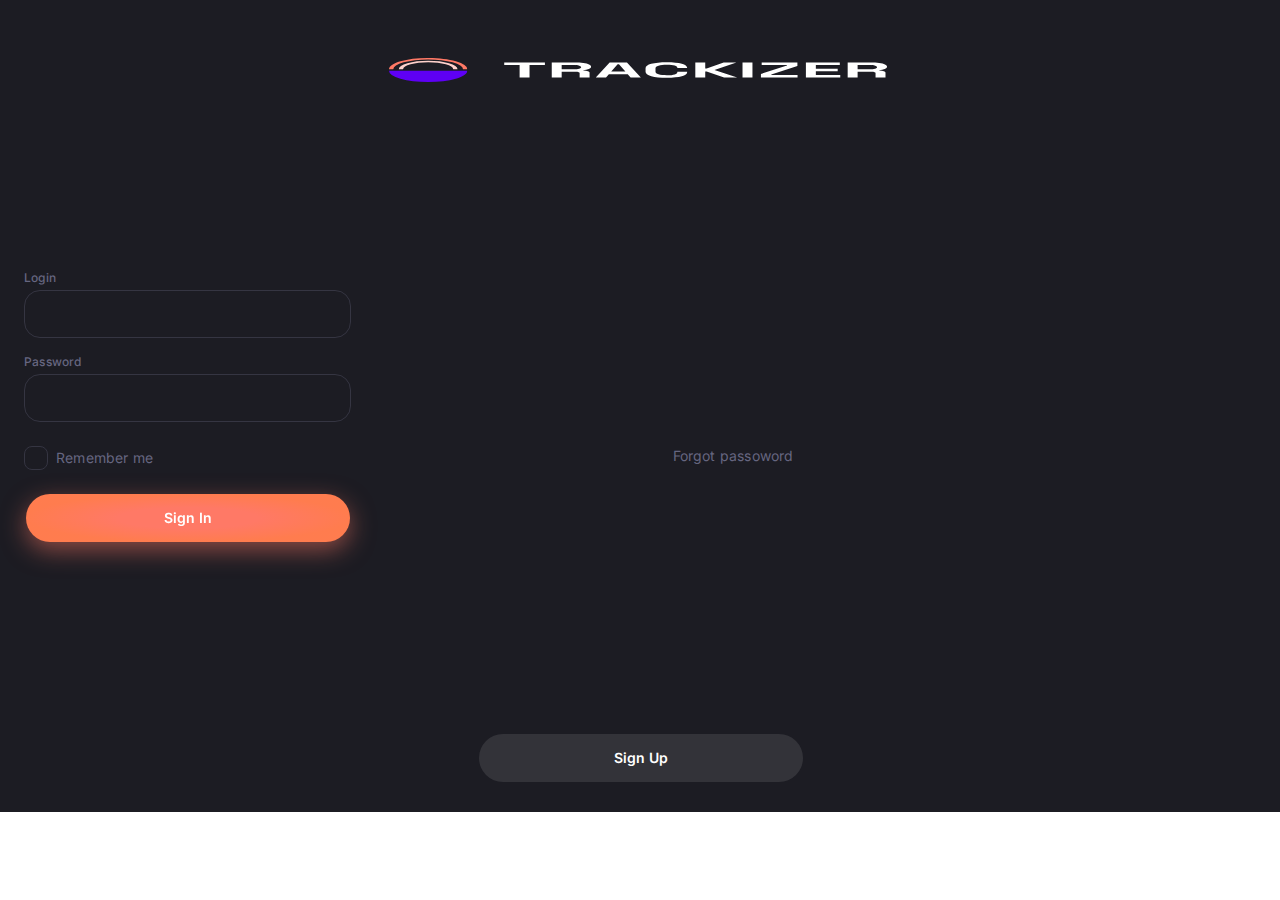
==== commit b9c3f305: "update" ====
--- a/Login.html
+++ b/Login.html
@@ -1 +1,55 @@
-<!DOCTYPE html><html><head><meta charset="utf-8"><meta name="viewport" content="initial-scale=1, width=device-width"><link rel="stylesheet" href="Calendar.107f555b.css"><link rel="stylesheet" href="https://fonts.googleapis.com/css2?family=Inter:wght@400;500;600;700&display=swap"></head><body> <div class="bg-greyscale-grey-80 font-h2 h-[812px] overflow-hidden relative text-greyscale-grey-50 text-left text-sm w-full"> <div class="absolute leading-[20px] left-[calc(50%_-_111.5px)] text-center text-greyscale-white top-[694px] tracking-[0.2px]"> If you don't have an account yet? </div> <div class="absolute leading-[20px] left-[calc(50%_+_32.5px)] text-center top-[446px] tracking-[0.2px]"> Forgot passoword </div> <div class="absolute flex flex-row gap-[8px] items-center justify-start left-[24px] text-center top-[446px]"> <div class="[backdrop-filter:blur(10px)] border-[1px] border-greyscale-grey-70 border-solid box-border h-6 relative rounded-lg shrink-0 w-6"></div> <div class="leading-[20px] relative tracking-[0.2px]">Remember me</div> </div> <div class="absolute flex flex-col gap-[4px] items-start justify-start left-[24px] text-xs top-[270px] w-[327px]"> <div class="font-medium leading-[16px] relative self-stretch tracking-[0.2px]"> Login </div> <div class="[backdrop-filter:blur(10px)] border-[1px] border-greyscale-grey-70 border-solid box-border h-12 relative rounded-2xl self-stretch shrink-0"></div> </div> <div class="absolute flex flex-col gap-[4px] items-start justify-start left-[24px] text-xs top-[354px] w-[327px]"> <div class="font-medium leading-[16px] relative self-stretch tracking-[0.2px]"> Password </div> <div class="[backdrop-filter:blur(10px)] border-[1px] border-greyscale-grey-70 border-solid box-border h-12 relative rounded-2xl self-stretch shrink-0"></div> </div> <img class="absolute bottom-[89.9%] h-[2.96%] left-[30.4%] max-h-full max-w-full overflow-hidden right-[30.67%] top-[7.14%] w-[38.93%]" alt src="assetslogo5.fc217013.svg"> <div class="absolute bg-gray-300 box-border flex flex-col items-center justify-center left-[calc(50%_-_161.5px)] px-3 py-3.5 rounded-980xl text-greyscale-white top-[734px] w-[324px]"> <div class="font-semibold leading-[20px] relative">Sign Un</div> </div> <div class="[background:radial-gradient(50%_50%_at_50%_50%,_rgba(255,_255,_255,_0)_43.25%,_rgba(255,_127,_55,_0.5)),_#ff7966] absolute box-border flex flex-col items-center justify-center left-[26px] px-6 py-3.5 rounded-980xl shadow-[0px_8px_25px_rgba(255,_121,_102,_0.5)] text-greyscale-white top-[494px] w-[324px]"> <div class="font-semibold leading-[20px] relative">Sign In</div> </div> </div> </body></html>+<!DOCTYPE html>
+<html>
+
+<head>
+  <meta charset="utf-8" />
+  <meta name="viewport" content="initial-scale=1, width=device-width" />
+  <link rel="stylesheet" href="assets/css/style.css" />
+  <link rel="stylesheet" href="https://fonts.googleapis.com/css2?family=Inter:wght@400;500;600;700&display=swap" />
+</head>
+
+<body>
+  <div
+    class="bg-greyscale-grey-80 font-h2 h-[812px] overflow-hidden relative text-greyscale-grey-50 text-left text-sm w-full">
+    <div class="absolute leading-[20px] left-[calc(50%_+_32.5px)] text-center top-[446px] tracking-[0.2px]">
+      Forgot passoword
+    </div>
+    <div class="absolute flex flex-row gap-[8px] items-center justify-start left-[24px] text-center top-[446px]">
+      <div
+        class="[backdrop-filter:blur(10px)] border-[1px] border-greyscale-grey-70 border-solid box-border h-6 relative rounded-lg shrink-0 w-6">
+      </div>
+      <div class="leading-[20px] relative tracking-[0.2px]">Remember me</div>
+    </div>
+    <div class="absolute flex flex-col gap-[4px] items-start justify-start left-[24px] text-xs top-[270px] w-[327px]">
+      <div class="font-medium leading-[16px] relative self-stretch tracking-[0.2px]">
+        Login
+      </div>
+      <div
+        class="[backdrop-filter:blur(10px)] border-[1px] border-greyscale-grey-70 border-solid box-border h-12 relative rounded-2xl self-stretch shrink-0">
+      </div>
+    </div>
+    <div class="absolute flex flex-col gap-[4px] items-start justify-start left-[24px] text-xs top-[354px] w-[327px]">
+      <div class="font-medium leading-[16px] relative self-stretch tracking-[0.2px]">
+        Password
+      </div>
+      <div
+        class="[backdrop-filter:blur(10px)] border-[1px] border-greyscale-grey-70 border-solid box-border h-12 relative rounded-2xl self-stretch shrink-0">
+      </div>
+    </div>
+    <img
+      class="absolute bottom-[89.9%] h-[2.96%] left-[30.4%] max-h-full max-w-full overflow-hidden right-[30.67%] top-[7.14%] w-[38.93%]"
+      alt src="assets/img/svg/assetslogo5.fc217013.svg" />
+    <a href="">
+      <div
+        class="absolute bg-gray-300 box-border flex flex-col items-center justify-center left-[calc(50%_-_161.5px)] px-3 py-3.5 rounded-980xl text-greyscale-white top-[734px] w-[324px]">
+        <div class="font-semibold leading-[20px] relative">Sign Up</div>
+      </div>
+    </a>
+    <div
+      class="[background:radial-gradient(50%_50%_at_50%_50%,_rgba(255,_255,_255,_0)_43.25%,_rgba(255,_127,_55,_0.5)),_#ff7966] absolute box-border flex flex-col items-center justify-center left-[26px] px-6 py-3.5 rounded-980xl shadow-[0px_8px_25px_rgba(255,_121,_102,_0.5)] text-greyscale-white top-[494px] w-[324px]">
+      <div class="font-semibold leading-[20px] relative">Sign In</div>
+    </div>
+  </div>
+</body>
+
+</html>--- a/assets/css/style.css
+++ b/assets/css/style.css
@@ -0,0 +1,2 @@
+*,:before,:after,::backdrop{--tw-border-spacing-x:0;--tw-border-spacing-y:0;--tw-translate-x:0;--tw-translate-y:0;--tw-rotate:0;--tw-skew-x:0;--tw-skew-y:0;--tw-scale-x:1;--tw-scale-y:1;--tw-pan-x: ;--tw-pan-y: ;--tw-pinch-zoom: ;--tw-scroll-snap-strictness:proximity;--tw-ordinal: ;--tw-slashed-zero: ;--tw-numeric-figure: ;--tw-numeric-spacing: ;--tw-numeric-fraction: ;--tw-ring-inset: ;--tw-ring-offset-width:0px;--tw-ring-offset-color:#fff;--tw-ring-color:#3b82f680;--tw-ring-offset-shadow:0 0 #0000;--tw-ring-shadow:0 0 #0000;--tw-shadow:0 0 #0000;--tw-shadow-colored:0 0 #0000;--tw-blur: ;--tw-brightness: ;--tw-contrast: ;--tw-grayscale: ;--tw-hue-rotate: ;--tw-invert: ;--tw-saturate: ;--tw-sepia: ;--tw-drop-shadow: ;--tw-backdrop-blur: ;--tw-backdrop-brightness: ;--tw-backdrop-contrast: ;--tw-backdrop-grayscale: ;--tw-backdrop-hue-rotate: ;--tw-backdrop-invert: ;--tw-backdrop-opacity: ;--tw-backdrop-saturate: ;--tw-backdrop-sepia: }.\!container{width:100%!important}.container{width:100%}@media (min-width:640px){.\!container{max-width:640px!important}.container{max-width:640px}}@media (min-width:768px){.\!container{max-width:768px!important}.container{max-width:768px}}@media (min-width:1024px){.\!container{max-width:1024px!important}.container{max-width:1024px}}@media (min-width:1280px){.\!container{max-width:1280px!important}.container{max-width:1280px}}@media (min-width:1536px){.\!container{max-width:1536px!important}.container{max-width:1536px}}.sr-only{width:1px;height:1px;clip:rect(0,0,0,0);white-space:nowrap;border-width:0;margin:-1px;padding:0;position:absolute;overflow:hidden}.not-sr-only{width:auto;height:auto;clip:auto;white-space:normal;margin:0;padding:0;position:static;overflow:visible}.pointer-events-none{pointer-events:none}.pointer-events-auto{pointer-events:auto}.\!visible{visibility:visible!important}.visible{visibility:visible}.invisible{visibility:hidden}.collapse{visibility:collapse}.static{position:static}.\!fixed{position:fixed!important}.fixed{position:fixed}.\!absolute{position:absolute!important}.absolute{position:absolute}.\!relative{position:relative!important}.relative{position:relative}.sticky{position:sticky}.-inset-1{inset:-.25rem}.bottom-\[-140\.28\%\]{bottom:-140.28%}.bottom-\[0\%\]{bottom:0%}.bottom-\[0\.01\%\]{bottom:.01%}.bottom-\[104px\]{bottom:104px}.bottom-\[11px\]{bottom:11px}.bottom-\[136px\]{bottom:136px}.bottom-\[16px\]{bottom:16px}.bottom-\[22px\]{bottom:22px}.bottom-\[32px\]{bottom:32px}.bottom-\[454px\]{bottom:454px}.bottom-\[49px\]{bottom:49px}.bottom-\[50\.81\%\]{bottom:50.81%}.bottom-\[76px\]{bottom:76px}.bottom-\[89\.04\%\]{bottom:89.04%}.bottom-\[89\.9\%\]{bottom:89.9%}.end-1{inset-inline-end:.25rem}.left-\[-1\.5px\]{left:-1.5px}.left-\[-13\.99px\]{left:-13.99px}.left-\[-24\.88px\]{left:-24.88px}.left-\[0\%\]{left:0%}.left-\[0\.17\%\]{left:.17%}.left-\[0px\]{left:0}.left-\[107px\]{left:107px}.left-\[109px\]{left:109px}.left-\[11px\]{left:11px}.left-\[12px\]{left:12px}.left-\[133px\]{left:133px}.left-\[135px\]{left:135px}.left-\[137px\]{left:137px}.left-\[138px\]{left:138px}.left-\[13px\]{left:13px}.left-\[142px\]{left:142px}.left-\[14px\]{left:14px}.left-\[152px\]{left:152px}.left-\[154px\]{left:154px}.left-\[155px\]{left:155px}.left-\[15px\]{left:15px}.left-\[163px\]{left:163px}.left-\[164px\]{left:164px}.left-\[167px\]{left:167px}.left-\[16px\]{left:16px}.left-\[192px\]{left:192px}.left-\[19px\]{left:19px}.left-\[1px\]{left:1px}.left-\[2\.03px\]{left:2.03px}.left-\[21px\]{left:21px}.left-\[23px\]{left:23px}.left-\[243px\]{left:243px}.left-\[247px\]{left:247px}.left-\[24px\]{left:24px}.left-\[251px\]{left:251px}.left-\[25px\]{left:25px}.left-\[26\.13\%\]{left:26.13%}.left-\[262\.43px\]{left:262.43px}.left-\[263px\]{left:263px}.left-\[264px\]{left:264px}.left-\[26px\]{left:26px}.left-\[280px\]{left:280px}.left-\[28px\]{left:28px}.left-\[30\.4\%\]{left:30.4%}.left-\[304px\]{left:304px}.left-\[318px\]{left:318px}.left-\[31px\]{left:31px}.left-\[328px\]{left:328px}.left-\[35\.47\%\]{left:35.47%}.left-\[351px\]{left:351px}.left-\[352px\]{left:352px}.left-\[44px\]{left:44px}.left-\[48\.4px\]{left:48.4px}.left-\[51px\]{left:51px}.left-\[52px\]{left:52px}.left-\[53px\]{left:53px}.left-\[61\.54\%\]{left:61.54%}.left-\[61px\]{left:61px}.left-\[63\.64\%\]{left:63.64%}.left-\[63px\]{left:63px}.left-\[67px\]{left:67px}.left-\[72\.62px\]{left:72.62px}.left-\[7px\]{left:7px}.left-\[82px\]{left:82px}.left-\[8px\]{left:8px}.left-\[9\.27px\]{left:9.27px}.left-\[96px\]{left:96px}.left-\[9px\]{left:9px}.left-\[calc\(50\%_\+_100\.5px\)\]{left:calc(50% + 100.5px)}.left-\[calc\(50\%_\+_100px\)\]{left:calc(50% + 100px)}.left-\[calc\(50\%_\+_107\.5px\)\]{left:calc(50% + 107.5px)}.left-\[calc\(50\%_\+_107px\)\]{left:calc(50% + 107px)}.left-\[calc\(50\%_\+_108px\)\]{left:calc(50% + 108px)}.left-\[calc\(50\%_\+_32\.5px\)\]{left:calc(50% + 32.5px)}.left-\[calc\(50\%_\+_93\.5px\)\]{left:calc(50% + 93.5px)}.left-\[calc\(50\%_\+_93px\)\]{left:calc(50% + 93px)}.left-\[calc\(50\%_\+_98\.5px\)\]{left:calc(50% + 98.5px)}.left-\[calc\(50\%_\+_98px\)\]{left:calc(50% + 98px)}.left-\[calc\(50\%_\+_99px\)\]{left:calc(50% + 99px)}.left-\[calc\(50\%_-_103\.5px\)\]{left:calc(50% - 103.5px)}.left-\[calc\(50\%_-_10px\)\]{left:calc(50% - 10px)}.left-\[calc\(50\%_-_111\.5px\)\]{left:calc(50% - 111.5px)}.left-\[calc\(50\%_-_112\.5px\)\]{left:calc(50% - 112.5px)}.left-\[calc\(50\%_-_116px\)\]{left:calc(50% - 116px)}.left-\[calc\(50\%_-_11px\)\]{left:calc(50% - 11px)}.left-\[calc\(50\%_-_124\.5px\)\]{left:calc(50% - 124.5px)}.left-\[calc\(50\%_-_12px\)\]{left:calc(50% - 12px)}.left-\[calc\(50\%_-_13px\)\]{left:calc(50% - 13px)}.left-\[calc\(50\%_-_143\.5px\)\]{left:calc(50% - 143.5px)}.left-\[calc\(50\%_-_144\.5px\)\]{left:calc(50% - 144.5px)}.left-\[calc\(50\%_-_161\.5px\)\]{left:calc(50% - 161.5px)}.left-\[calc\(50\%_-_162\.5px\)\]{left:calc(50% - 162.5px)}.left-\[calc\(50\%_-_163\.5px\)\]{left:calc(50% - 163.5px)}.left-\[calc\(50\%_-_20px\)\]{left:calc(50% - 20px)}.left-\[calc\(50\%_-_21px\)\]{left:calc(50% - 21px)}.left-\[calc\(50\%_-_23\.5px\)\]{left:calc(50% - 23.5px)}.left-\[calc\(50\%_-_24px\)\]{left:calc(50% - 24px)}.left-\[calc\(50\%_-_28px\)\]{left:calc(50% - 28px)}.left-\[calc\(50\%_-_29\.5px\)\]{left:calc(50% - 29.5px)}.left-\[calc\(50\%_-_34px\)\]{left:calc(50% - 34px)}.left-\[calc\(50\%_-_35\.5px\)\]{left:calc(50% - 35.5px)}.left-\[calc\(50\%_-_37px\)\]{left:calc(50% - 37px)}.left-\[calc\(50\%_-_39px\)\]{left:calc(50% - 39px)}.left-\[calc\(50\%_-_3px\)\]{left:calc(50% - 3px)}.left-\[calc\(50\%_-_43\.5px\)\]{left:calc(50% - 43.5px)}.left-\[calc\(50\%_-_44px\)\]{left:calc(50% - 44px)}.left-\[calc\(50\%_-_46\.5px\)\]{left:calc(50% - 46.5px)}.left-\[calc\(50\%_-_46px\)\]{left:calc(50% - 46px)}.left-\[calc\(50\%_-_53\.5px\)\]{left:calc(50% - 53.5px)}.left-\[calc\(50\%_-_54\.5px\)\]{left:calc(50% - 54.5px)}.left-\[calc\(50\%_-_55px\)\]{left:calc(50% - 55px)}.left-\[calc\(50\%_-_57\.5px\)\]{left:calc(50% - 57.5px)}.left-\[calc\(50\%_-_60\.5px\)\]{left:calc(50% - 60.5px)}.left-\[calc\(50\%_-_60px\)\]{left:calc(50% - 60px)}.left-\[calc\(50\%_-_65\.5px\)\]{left:calc(50% - 65.5px)}.left-\[calc\(50\%_-_67\.5px\)\]{left:calc(50% - 67.5px)}.left-\[calc\(50\%_-_75px\)\]{left:calc(50% - 75px)}.left-\[calc\(50\%_-_8\.5px\)\]{left:calc(50% - 8.5px)}.left-\[calc\(50\%_-_83px\)\]{left:calc(50% - 83px)}.left-\[calc\(50\%_-_96px\)\]{left:calc(50% - 96px)}.left-\[calc\(50\%_-_99px\)\]{left:calc(50% - 99px)}.left-\[calc\(50\%_-_9px\)\]{left:calc(50% - 9px)}.right-\[-1\.54\%\]{right:-1.54%}.right-\[-90\.28\%\]{right:-90.28%}.right-\[0\%\]{right:0%}.right-\[0\.09\%\]{right:.09%}.right-\[0px\]{right:0}.right-\[1\.61\%\]{right:1.61%}.right-\[23px\]{right:23px}.right-\[26\.4\%\]{right:26.4%}.right-\[30\.67\%\]{right:30.67%}.right-\[36\%\]{right:36%}.right-\[51px\]{right:51px}.right-\[61\.54\%\]{right:61.54%}.right-\[63\.64\%\]{right:63.64%}.start-1{inset-inline-start:.25rem}.top-\[-0\.5px\]{top:-.5px}.top-\[-16\.63px\]{top:-16.63px}.top-\[-25px\]{top:-25px}.top-\[-2px\]{top:-2px}.top-\[-8px\]{top:-8px}.top-\[0\%\]{top:0%}.top-\[0\.07\%\]{top:.07%}.top-\[0px\]{top:0}.top-\[100px\]{top:100px}.top-\[10px\]{top:10px}.top-\[114px\]{top:114px}.top-\[120px\]{top:120px}.top-\[124\.37px\]{top:124.37px}.top-\[12px\]{top:12px}.top-\[149\.96px\]{top:149.96px}.top-\[16px\]{top:16px}.top-\[176px\]{top:176px}.top-\[1px\]{top:1px}.top-\[201px\]{top:201px}.top-\[208px\]{top:208px}.top-\[20px\]{top:20px}.top-\[21px\]{top:21px}.top-\[22px\]{top:22px}.top-\[232px\]{top:232px}.top-\[236px\]{top:236px}.top-\[240px\]{top:240px}.top-\[244px\]{top:244px}.top-\[247px\]{top:247px}.top-\[24px\]{top:24px}.top-\[251px\]{top:251px}.top-\[265px\]{top:265px}.top-\[270px\]{top:270px}.top-\[277px\]{top:277px}.top-\[284px\]{top:284px}.top-\[296px\]{top:296px}.top-\[2px\]{top:2px}.top-\[320px\]{top:320px}.top-\[32px\]{top:32px}.top-\[331px\]{top:331px}.top-\[337px\]{top:337px}.top-\[343px\]{top:343px}.top-\[34px\]{top:34px}.top-\[354px\]{top:354px}.top-\[35px\]{top:35px}.top-\[386px\]{top:386px}.top-\[38px\]{top:38px}.top-\[394px\]{top:394px}.top-\[396px\]{top:396px}.top-\[40px\]{top:40px}.top-\[410px\]{top:410px}.top-\[416px\]{top:416px}.top-\[423px\]{top:423px}.top-\[43\.04\%\]{top:43.04%}.top-\[442px\]{top:442px}.top-\[444px\]{top:444px}.top-\[446px\]{top:446px}.top-\[450px\]{top:450px}.top-\[458px\]{top:458px}.top-\[460px\]{top:460px}.top-\[482px\]{top:482px}.top-\[494px\]{top:494px}.top-\[499px\]{top:499px}.top-\[49px\]{top:49px}.top-\[4px\]{top:4px}.top-\[50\.61px\]{top:50.61px}.top-\[500px\]{top:500px}.top-\[516px\]{top:516px}.top-\[522px\]{top:522px}.top-\[539px\]{top:539px}.top-\[56px\]{top:56px}.top-\[590px\]{top:590px}.top-\[593px\]{top:593px}.top-\[59px\]{top:59px}.top-\[5px\]{top:5px}.top-\[610px\]{top:610px}.top-\[619px\]{top:619px}.top-\[651px\]{top:651px}.top-\[658px\]{top:658px}.top-\[660px\]{top:660px}.top-\[670px\]{top:670px}.top-\[672px\]{top:672px}.top-\[694px\]{top:694px}.top-\[6px\]{top:6px}.top-\[7\.14\%\]{top:7.14%}.top-\[7\.39\%\]{top:7.39%}.top-\[70px\]{top:70px}.top-\[713px\]{top:713px}.top-\[722px\]{top:722px}.top-\[732px\]{top:732px}.top-\[734px\]{top:734px}.top-\[742px\]{top:742px}.top-\[7px\]{top:7px}.top-\[812px\]{top:812px}.top-\[82px\]{top:82px}.top-\[83\.5px\]{top:83.5px}.top-\[87\.48px\]{top:87.48px}.top-\[89px\]{top:89px}.top-\[8px\]{top:8px}.top-\[96px\]{top:96px}.top-\[99px\]{top:99px}.top-\[9px\]{top:9px}.top-\[calc\(50\%_\+_21\.5px\)\]{top:calc(50% + 21.5px)}.top-\[calc\(50\%_\+_77\.5px\)\]{top:calc(50% + 77.5px)}.top-\[calc\(50\%_-_10px\)\]{top:calc(50% - 10px)}.top-\[calc\(50\%_-_174\.5px\)\]{top:calc(50% - 174.5px)}.top-\[calc\(50\%_-_211px\)\]{top:calc(50% - 211px)}.top-\[calc\(50\%_-_307px\)\]{top:calc(50% - 307px)}.top-\[calc\(50\%_-_310px\)\]{top:calc(50% - 310px)}.top-\[calc\(50\%_-_49\.5px\)\]{top:calc(50% - 49.5px)}.top-\[calc\(50\%_-_8px\)\]{top:calc(50% - 8px)}.isolate{isolation:isolate}.isolation-auto{isolation:auto}.float-right{float:right}.float-left{float:left}.float-none{float:none}.clear-left{clear:left}.clear-right{clear:right}.clear-both{clear:both}.clear-none{clear:none}.m-0{margin:0}.m-1{margin:.25rem}.m-48{margin:12rem}.mt-2{margin-top:.5rem}.box-border{box-sizing:border-box}.box-content{box-sizing:content-box}.line-clamp-none{-webkit-line-clamp:none;-webkit-box-orient:horizontal;display:block;overflow:visible}.\!block{display:block!important}.block{display:block}.inline-block{display:inline-block}.\!inline{display:inline!important}.inline{display:inline}.flex{display:flex}.inline-flex{display:inline-flex}.\!table{display:table!important}.table{display:table}.inline-table{display:inline-table}.table-caption{display:table-caption}.table-cell{display:table-cell}.table-column{display:table-column}.table-column-group{display:table-column-group}.table-footer-group{display:table-footer-group}.table-header-group{display:table-header-group}.table-row-group{display:table-row-group}.table-row{display:table-row}.flow-root{display:flow-root}.\!grid{display:grid!important}.grid{display:grid}.inline-grid{display:inline-grid}.\!contents{display:contents!important}.contents{display:contents}.list-item{display:list-item}.\!hidden{display:none!important}.hidden{display:none}.h-1{height:.25rem}.h-1\.5{height:.375rem}.h-10{height:2.5rem}.h-12{height:3rem}.h-16{height:4rem}.h-2{height:.5rem}.h-3{height:.75rem}.h-4{height:1rem}.h-5{height:1.25rem}.h-6{height:1.5rem}.h-7{height:1.75rem}.h-8{height:2rem}.h-9{height:2.25rem}.h-\[100px\]{height:100px}.h-\[103px\]{height:103px}.h-\[105px\]{height:105px}.h-\[106px\]{height:106px}.h-\[152px\]{height:152px}.h-\[161px\]{height:161px}.h-\[168px\]{height:168px}.h-\[185px\]{height:185px}.h-\[195\.94px\]{height:195.94px}.h-\[2\.96\%\]{height:2.96%}.h-\[206px\]{height:206px}.h-\[210px\]{height:210px}.h-\[219px\]{height:219px}.h-\[22px\]{height:22px}.h-\[23px\]{height:23px}.h-\[240\.28\%\]{height:240.28%}.h-\[242\.04px\]{height:242.04px}.h-\[260px\]{height:260px}.h-\[27px\]{height:27px}.h-\[292\.04px\]{height:292.04px}.h-\[3\.57\%\]{height:3.57%}.h-\[309px\]{height:309px}.h-\[349px\]{height:349px}.h-\[34px\]{height:34px}.h-\[355\.05px\]{height:355.05px}.h-\[377\.89px\]{height:377.89px}.h-\[379px\]{height:379px}.h-\[386px\]{height:386px}.h-\[3px\]{height:3px}.h-\[419px\]{height:419px}.h-\[429px\]{height:429px}.h-\[475\.96px\]{height:475.96px}.h-\[476px\]{height:476px}.h-\[50px\]{height:50px}.h-\[52px\]{height:52px}.h-\[55px\]{height:55px}.h-\[571\.55px\]{height:571.55px}.h-\[5px\]{height:5px}.h-\[6\.15\%\]{height:6.15%}.h-\[60px\]{height:60px}.h-\[61px\]{height:61px}.h-\[68px\]{height:68px}.h-\[72px\]{height:72px}.h-\[812px\]{height:812px}.h-\[84px\]{height:84px}.h-\[92px\]{height:92px}.h-\[95px\]{height:95px}.h-\[99\.92\%\]{height:99.92%}.h-\[99px\]{height:99px}.h-\[calc\(100\%_-_46px\)\]{height:calc(100% - 46px)}.h-\[calc\(100\%_-_478px\)\]{height:calc(100% - 478px)}.h-full{height:100%}.h-px{height:1px}.max-h-full{max-height:100%}.w-1{width:.25rem}.w-1\.5{width:.375rem}.w-10{width:2.5rem}.w-11{width:2.75rem}.w-12{width:3rem}.w-14{width:3.5rem}.w-20{width:5rem}.w-3{width:.75rem}.w-32{width:8rem}.w-4{width:1rem}.w-40{width:10rem}.w-5{width:1.25rem}.w-6{width:1.5rem}.w-72{width:18rem}.w-8{width:2rem}.w-\[100px\]{width:100px}.w-\[101\.54\%\]{width:101.54%}.w-\[104px\]{width:104px}.w-\[106px\]{width:106px}.w-\[112\.57px\]{width:112.57px}.w-\[11px\]{width:11px}.w-\[124px\]{width:124px}.w-\[135px\]{width:135px}.w-\[13px\]{width:13px}.w-\[14\.33px\]{width:14.33px}.w-\[154px\]{width:154px}.w-\[155px\]{width:155px}.w-\[161px\]{width:161px}.w-\[163px\]{width:163px}.w-\[190\.28\%\]{width:190.28%}.w-\[197px\]{width:197px}.w-\[206px\]{width:206px}.w-\[210px\]{width:210px}.w-\[228\.77px\]{width:228.77px}.w-\[22px\]{width:22px}.w-\[232px\]{width:232px}.w-\[237px\]{width:237px}.w-\[23px\]{width:23px}.w-\[25px\]{width:25px}.w-\[260px\]{width:260px}.w-\[26px\]{width:26px}.w-\[27px\]{width:27px}.w-\[28\.53\%\]{width:28.53%}.w-\[280\.74px\]{width:280.74px}.w-\[286px\]{width:286px}.w-\[287px\]{width:287px}.w-\[290px\]{width:290px}.w-\[294px\]{width:294px}.w-\[324px\]{width:324px}.w-\[326px\]{width:326px}.w-\[327px\]{width:327px}.w-\[328px\]{width:328px}.w-\[336px\]{width:336px}.w-\[355px\]{width:355px}.w-\[36\.36\%\]{width:36.36%}.w-\[365\.73px\]{width:365.73px}.w-\[375px\]{width:375px}.w-\[379px\]{width:379px}.w-\[38\.46\%\]{width:38.46%}.w-\[38\.93\%\]{width:38.93%}.w-\[419px\]{width:419px}.w-\[47\.47\%\]{width:47.47%}.w-\[47px\]{width:47px}.w-\[51px\]{width:51px}.w-\[55px\]{width:55px}.w-\[61px\]{width:61px}.w-\[72px\]{width:72px}.w-\[79px\]{width:79px}.w-\[83px\]{width:83px}.w-\[95px\]{width:95px}.w-\[98\.22\%\]{width:98.22%}.w-\[99\.73\%\]{width:99.73%}.w-\[calc\(100\%_-_194px\)\]{width:calc(100% - 194px)}.w-\[calc\(100\%_-_204px\)\]{width:calc(100% - 204px)}.w-\[calc\(100\%_-_217px\)\]{width:calc(100% - 217px)}.w-\[calc\(100\%_-_277px\)\]{width:calc(100% - 277px)}.w-\[calc\(100\%_-_278px\)\]{width:calc(100% - 278px)}.w-\[calc\(100\%_-_279px\)\]{width:calc(100% - 279px)}.w-\[calc\(100\%_-_281px\)\]{width:calc(100% - 281px)}.w-\[calc\(100\%_-_47px\)\]{width:calc(100% - 47px)}.w-full{width:100%}.max-w-full{max-width:100%}.flex-shrink,.shrink{flex-shrink:1}.shrink-0{flex-shrink:0}.flex-grow,.grow{flex-grow:1}.table-auto{table-layout:auto}.table-fixed{table-layout:fixed}.caption-top{caption-side:top}.caption-bottom{caption-side:bottom}.border-collapse{border-collapse:collapse}.border-separate{border-collapse:separate}.\!transform{transform:translate(var(--tw-translate-x),var(--tw-translate-y))rotate(var(--tw-rotate))skewX(var(--tw-skew-x))skewY(var(--tw-skew-y))scaleX(var(--tw-scale-x))scaleY(var(--tw-scale-y))!important}.transform,.transform-cpu{transform:translate(var(--tw-translate-x),var(--tw-translate-y))rotate(var(--tw-rotate))skewX(var(--tw-skew-x))skewY(var(--tw-skew-y))scaleX(var(--tw-scale-x))scaleY(var(--tw-scale-y))}.transform-gpu{transform:translate3d(var(--tw-translate-x),var(--tw-translate-y),0)rotate(var(--tw-rotate))skewX(var(--tw-skew-x))skewY(var(--tw-skew-y))scaleX(var(--tw-scale-x))scaleY(var(--tw-scale-y))}.transform-none{transform:none}.touch-auto{touch-action:auto}.touch-none{touch-action:none}.touch-pan-x{--tw-pan-x:pan-x;touch-action:var(--tw-pan-x)var(--tw-pan-y)var(--tw-pinch-zoom)}.touch-pan-left{--tw-pan-x:pan-left;touch-action:var(--tw-pan-x)var(--tw-pan-y)var(--tw-pinch-zoom)}.touch-pan-right{--tw-pan-x:pan-right;touch-action:var(--tw-pan-x)var(--tw-pan-y)var(--tw-pinch-zoom)}.touch-pan-y{--tw-pan-y:pan-y;touch-action:var(--tw-pan-x)var(--tw-pan-y)var(--tw-pinch-zoom)}.touch-pan-up{--tw-pan-y:pan-up;touch-action:var(--tw-pan-x)var(--tw-pan-y)var(--tw-pinch-zoom)}.touch-pan-down{--tw-pan-y:pan-down;touch-action:var(--tw-pan-x)var(--tw-pan-y)var(--tw-pinch-zoom)}.touch-pinch-zoom{--tw-pinch-zoom:pinch-zoom;touch-action:var(--tw-pan-x)var(--tw-pan-y)var(--tw-pinch-zoom)}.touch-manipulation{touch-action:manipulation}.select-none{-webkit-user-select:none;user-select:none}.select-text{-webkit-user-select:text;user-select:text}.select-all{-webkit-user-select:all;user-select:all}.select-auto{-webkit-user-select:auto;user-select:auto}.resize-none{resize:none}.resize-y{resize:vertical}.resize-x{resize:horizontal}.resize{resize:both}.snap-none{scroll-snap-type:none}.snap-x{scroll-snap-type:x var(--tw-scroll-snap-strictness)}.snap-y{scroll-snap-type:y var(--tw-scroll-snap-strictness)}.snap-both{scroll-snap-type:both var(--tw-scroll-snap-strictness)}.snap-mandatory{--tw-scroll-snap-strictness:mandatory}.snap-proximity{--tw-scroll-snap-strictness:proximity}.snap-start{scroll-snap-align:start}.snap-end{scroll-snap-align:end}.snap-center{scroll-snap-align:center}.snap-align-none{scroll-snap-align:none}.snap-normal{scroll-snap-stop:normal}.snap-always{scroll-snap-stop:always}.list-inside{list-style-position:inside}.list-outside{list-style-position:outside}.appearance-none{appearance:none}.break-before-auto{break-before:auto}.break-before-avoid{break-before:avoid}.break-before-all{break-before:all}.break-before-avoid-page{break-before:avoid-page}.break-before-page{break-before:page}.break-before-left{break-before:left}.break-before-right{break-before:right}.break-before-column{break-before:column}.break-inside-auto{break-inside:auto}.break-inside-avoid{break-inside:avoid}.break-inside-avoid-page{break-inside:avoid-page}.break-inside-avoid-column{break-inside:avoid-column}.break-after-auto{break-after:auto}.break-after-avoid{break-after:avoid}.break-after-all{break-after:all}.break-after-avoid-page{break-after:avoid-page}.break-after-page{break-after:page}.break-after-left{break-after:left}.break-after-right{break-after:right}.break-after-column{break-after:column}.grid-flow-row{grid-auto-flow:row}.grid-flow-col{grid-auto-flow:column}.grid-flow-dense{grid-auto-flow:dense}.grid-flow-row-dense{grid-auto-flow:dense}.grid-flow-col-dense{grid-auto-flow:column dense}.flex-row{flex-direction:row}.flex-row-reverse{flex-direction:row-reverse}.flex-col{flex-direction:column}.flex-col-reverse{flex-direction:column-reverse}.flex-wrap{flex-wrap:wrap}.flex-wrap-reverse{flex-wrap:wrap-reverse}.flex-nowrap{flex-wrap:nowrap}.place-content-center{place-content:center}.place-content-start{place-content:start}.place-content-end{place-content:end}.place-content-between{place-content:space-between}.place-content-around{place-content:space-around}.place-content-evenly{place-content:space-evenly}.place-content-baseline{place-content:baseline start}.place-content-stretch{place-content:stretch}.place-items-start{place-items:start}.place-items-end{place-items:end}.place-items-center{place-items:center}.place-items-baseline{place-items:baseline}.place-items-stretch{place-items:stretch stretch}.content-normal{align-content:normal}.content-center{align-content:center}.content-start{align-content:flex-start}.content-end{align-content:flex-end}.content-between{align-content:space-between}.content-around{align-content:space-around}.content-evenly{align-content:space-evenly}.content-baseline{align-content:baseline}.content-stretch{align-content:stretch}.items-start{align-items:flex-start}.items-end{align-items:flex-end}.items-center{align-items:center}.items-baseline{align-items:baseline}.items-stretch{align-items:stretch}.justify-normal{justify-content:normal}.justify-start{justify-content:flex-start}.justify-end{justify-content:flex-end}.justify-center{justify-content:center}.justify-between{justify-content:space-between}.justify-around{justify-content:space-around}.justify-evenly{justify-content:space-evenly}.justify-stretch{justify-content:stretch}.justify-items-start{justify-items:start}.justify-items-end{justify-items:end}.justify-items-center{justify-items:center}.justify-items-stretch{justify-items:stretch}.gap-\[10px\]{gap:10px}.gap-\[16px\]{gap:16px}.gap-\[4px\]{gap:4px}.gap-\[6px\]{gap:6px}.gap-\[8px\]{gap:8px}.space-x-2>:not([hidden])~:not([hidden]){--tw-space-x-reverse:0;margin-right:calc(.5rem*var(--tw-space-x-reverse));margin-left:calc(.5rem*calc(1 - var(--tw-space-x-reverse)))}.space-y-reverse>:not([hidden])~:not([hidden]){--tw-space-y-reverse:1}.space-x-reverse>:not([hidden])~:not([hidden]){--tw-space-x-reverse:1}.divide-x>:not([hidden])~:not([hidden]){--tw-divide-x-reverse:0;border-right-width:calc(1px*var(--tw-divide-x-reverse));border-left-width:calc(1px*calc(1 - var(--tw-divide-x-reverse)))}.divide-y>:not([hidden])~:not([hidden]){--tw-divide-y-reverse:0;border-top-width:calc(1px*calc(1 - var(--tw-divide-y-reverse)));border-bottom-width:calc(1px*var(--tw-divide-y-reverse))}.divide-y-reverse>:not([hidden])~:not([hidden]){--tw-divide-y-reverse:1}.divide-x-reverse>:not([hidden])~:not([hidden]){--tw-divide-x-reverse:1}.divide-solid>:not([hidden])~:not([hidden]){border-style:solid}.divide-dashed>:not([hidden])~:not([hidden]){border-style:dashed}.divide-dotted>:not([hidden])~:not([hidden]){border-style:dotted}.divide-double>:not([hidden])~:not([hidden]){border-style:double}.divide-none>:not([hidden])~:not([hidden]){border-style:none}.place-self-auto{place-self:auto}.place-self-start{place-self:start}.place-self-end{place-self:end}.place-self-center{place-self:center}.place-self-stretch{place-self:stretch stretch}.self-auto{align-self:auto}.self-start{align-self:flex-start}.self-end{align-self:flex-end}.self-center{align-self:center}.self-stretch{align-self:stretch}.self-baseline{align-self:baseline}.justify-self-auto{justify-self:auto}.justify-self-start{justify-self:start}.justify-self-end{justify-self:end}.justify-self-center{justify-self:center}.justify-self-stretch{justify-self:stretch}.overflow-auto{overflow:auto}.overflow-hidden{overflow:hidden}.overflow-clip{overflow:clip}.overflow-visible{overflow:visible}.overflow-scroll{overflow:scroll}.overflow-x-auto{overflow-x:auto}.overflow-y-auto{overflow-y:auto}.overflow-x-hidden{overflow-x:hidden}.overflow-y-hidden{overflow-y:hidden}.overflow-x-clip{overflow-x:clip}.overflow-y-clip{overflow-y:clip}.overflow-x-visible{overflow-x:visible}.overflow-y-visible{overflow-y:visible}.overflow-x-scroll{overflow-x:scroll}.overflow-y-scroll{overflow-y:scroll}.overscroll-auto{overscroll-behavior:auto}.overscroll-contain{overscroll-behavior:contain}.overscroll-none{overscroll-behavior:none}.overscroll-y-auto{overscroll-behavior-y:auto}.overscroll-y-contain{overscroll-behavior-y:contain}.overscroll-y-none{overscroll-behavior-y:none}.overscroll-x-auto{overscroll-behavior-x:auto}.overscroll-x-contain{overscroll-behavior-x:contain}.overscroll-x-none{overscroll-behavior-x:none}.scroll-auto{scroll-behavior:auto}.scroll-smooth{scroll-behavior:smooth}.truncate{text-overflow:ellipsis;white-space:nowrap;overflow:hidden}.overflow-ellipsis,.text-ellipsis{text-overflow:ellipsis}.text-clip{text-overflow:clip}.hyphens-none{-webkit-hyphens:none;hyphens:none}.hyphens-manual{-webkit-hyphens:manual;hyphens:manual}.hyphens-auto{-webkit-hyphens:auto;hyphens:auto}.whitespace-normal{white-space:normal}.whitespace-nowrap{white-space:nowrap}.whitespace-pre{white-space:pre}.whitespace-pre-line{white-space:pre-line}.whitespace-pre-wrap{white-space:pre-wrap}.whitespace-break-spaces{white-space:break-spaces}.break-normal{overflow-wrap:normal;word-break:normal}.break-words{overflow-wrap:break-word}.break-all{word-break:break-all}.break-keep{word-break:keep-all}.rounded{border-radius:.25rem}.rounded-2xl{border-radius:1rem}.rounded-3xl{border-radius:1.5rem}.rounded-4xs{border-radius:9px}.rounded-980xl{border-radius:999px}.rounded-\[28\.61px\]{border-radius:28.61px}.rounded-\[31\.8px\]{border-radius:31.8px}.rounded-\[48\.23px\]{border-radius:48.23px}.rounded-\[99px\]{border-radius:99px}.rounded-lg{border-radius:.5rem}.rounded-xl{border-radius:.75rem}.rounded-b{border-bottom-right-radius:.25rem;border-bottom-left-radius:.25rem}.rounded-b-3xl{border-bottom-right-radius:1.5rem;border-bottom-left-radius:1.5rem}.rounded-b-none{border-bottom-right-radius:0;border-bottom-left-radius:0}.rounded-e{border-start-end-radius:.25rem;border-end-end-radius:.25rem}.rounded-l{border-top-left-radius:.25rem;border-bottom-left-radius:.25rem}.rounded-r{border-top-right-radius:.25rem;border-bottom-right-radius:.25rem}.rounded-s{border-start-start-radius:.25rem;border-end-start-radius:.25rem}.rounded-t{border-top-left-radius:.25rem;border-top-right-radius:.25rem}.rounded-t-3xl{border-top-left-radius:1.5rem;border-top-right-radius:1.5rem}.rounded-t-none{border-top-left-radius:0;border-top-right-radius:0}.rounded-bl{border-bottom-left-radius:.25rem}.rounded-bl-4xs{border-bottom-left-radius:9px}.rounded-bl-none{border-bottom-left-radius:0}.rounded-br{border-bottom-right-radius:.25rem}.rounded-br-4xs{border-bottom-right-radius:9px}.rounded-br-none{border-bottom-right-radius:0}.rounded-ee{border-end-end-radius:.25rem}.rounded-es{border-end-start-radius:.25rem}.rounded-se{border-start-end-radius:.25rem}.rounded-ss{border-start-start-radius:.25rem}.rounded-tl{border-top-left-radius:.25rem}.rounded-tl-4xs{border-top-left-radius:9px}.rounded-tl-none{border-top-left-radius:0}.rounded-tr{border-top-right-radius:.25rem}.rounded-tr-4xs{border-top-right-radius:9px}.rounded-tr-none{border-top-right-radius:0}.border,.border-\[1px\]{border-width:1px}.border-x{border-left-width:1px;border-right-width:1px}.border-y{border-top-width:1px;border-bottom-width:1px}.border-b{border-bottom-width:1px}.border-e{border-inline-end-width:1px}.border-l{border-left-width:1px}.border-r{border-right-width:1px}.border-s{border-inline-start-width:1px}.border-t,.border-t-\[1px\]{border-top-width:1px}.border-solid{border-style:solid}.border-dashed{border-style:dashed}.border-dotted{border-style:dotted}.border-double{border-style:double}.border-hidden{border-style:hidden}.border-none{border-style:none}.border-accent-accent-p-50{--tw-border-opacity:1;border-color:rgb(255 166 153/var(--tw-border-opacity))}.border-accent-accent-s-50{--tw-border-opacity:1;border-color:rgb(125 255 238/var(--tw-border-opacity))}.border-dimgray-100{--tw-border-opacity:1;border-color:rgb(78 78 97/var(--tw-border-opacity))}.border-greyscale-grey-70{--tw-border-opacity:1;border-color:rgb(53 53 66/var(--tw-border-opacity))}.border-primary-primary-100{--tw-border-opacity:1;border-color:rgb(173 123 255/var(--tw-border-opacity))}.bg-\[rgb\(255\,0\,0\)\]{--tw-bg-opacity:1;background-color:rgb(255 0 0/var(--tw-bg-opacity))}.bg-accent-accent-p-50{--tw-bg-opacity:1;background-color:rgb(255 166 153/var(--tw-bg-opacity))}.bg-accent-accent-s-100{--tw-bg-opacity:1;background-color:rgb(0 250 217/var(--tw-bg-opacity))}.bg-black{--tw-bg-opacity:1;background-color:rgb(0 0 0/var(--tw-bg-opacity))}.bg-dimgray-100{--tw-bg-opacity:1;background-color:rgb(78 78 97/var(--tw-bg-opacity))}.bg-dimgray-200{background-color:#4e4e6133}.bg-gray-100{--tw-bg-opacity:1;background-color:rgb(40 40 51/var(--tw-bg-opacity))}.bg-gray-200{--tw-bg-opacity:1;background-color:rgb(37 37 48/var(--tw-bg-opacity))}.bg-gray-300{background-color:#ffffff1a}.bg-greyscale-gray-100{--tw-bg-opacity:1;background-color:rgb(14 14 18/var(--tw-bg-opacity))}.bg-greyscale-grey-50{--tw-bg-opacity:1;background-color:rgb(102 102 128/var(--tw-bg-opacity))}.bg-greyscale-grey-70{--tw-bg-opacity:1;background-color:rgb(53 53 66/var(--tw-bg-opacity))}.bg-greyscale-grey-80{--tw-bg-opacity:1;background-color:rgb(28 28 35/var(--tw-bg-opacity))}.bg-limegreen{--tw-bg-opacity:1;background-color:rgb(30 215 96/var(--tw-bg-opacity))}.bg-primary-primary-100{--tw-bg-opacity:1;background-color:rgb(173 123 255/var(--tw-bg-opacity))}.bg-white{--tw-bg-opacity:1;background-color:rgb(255 255 255/var(--tw-bg-opacity))}.bg-none{background-image:none}.decoration-slice{-webkit-box-decoration-break:slice;box-decoration-break:slice}.decoration-clone{-webkit-box-decoration-break:clone;box-decoration-break:clone}.box-decoration-slice{-webkit-box-decoration-break:slice;box-decoration-break:slice}.box-decoration-clone{-webkit-box-decoration-break:clone;box-decoration-break:clone}.bg-fixed{background-attachment:fixed}.bg-local{background-attachment:local}.bg-scroll{background-attachment:scroll}.bg-clip-border{background-clip:border-box}.bg-clip-padding{background-clip:padding-box}.bg-clip-content{background-clip:content-box}.bg-clip-text{-webkit-background-clip:text;-webkit-background-clip:text;background-clip:text}.bg-repeat{background-repeat:repeat}.bg-no-repeat{background-repeat:no-repeat}.bg-repeat-x{background-repeat:repeat-x}.bg-repeat-y{background-repeat:repeat-y}.bg-repeat-round{background-repeat:round}.bg-repeat-space{background-repeat:space}.bg-origin-border{background-origin:border-box}.bg-origin-padding{background-origin:padding-box}.bg-origin-content{background-origin:content-box}.object-contain{object-fit:contain}.object-cover{object-fit:cover}.object-fill{object-fit:fill}.object-none{object-fit:none}.object-scale-down{object-fit:scale-down}.p-1{padding:.25rem}.p-14{padding:3.5rem}.p-16{padding:4rem}.p-2{padding:.5rem}.p-3{padding:.75rem}.p-8{padding:2rem}.px-3{padding-left:.75rem;padding-right:.75rem}.px-5{padding-left:1.25rem;padding-right:1.25rem}.px-6{padding-left:1.5rem;padding-right:1.5rem}.py-2{padding-top:.5rem;padding-bottom:.5rem}.py-3{padding-top:.75rem;padding-bottom:.75rem}.py-3\.5{padding-top:.875rem;padding-bottom:.875rem}.py-4{padding-top:1rem;padding-bottom:1rem}.text-left{text-align:left}.text-center{text-align:center}.text-right{text-align:right}.text-justify{text-align:justify}.text-start{text-align:start}.text-end{text-align:end}.align-baseline{vertical-align:baseline}.align-top{vertical-align:top}.align-middle{vertical-align:middle}.align-bottom{vertical-align:bottom}.align-text-top{vertical-align:text-top}.align-text-bottom{vertical-align:text-bottom}.align-sub{vertical-align:sub}.align-super{vertical-align:super}.font-h2{font-family:Inter}.text-13xl{font-size:32px}.text-21xl{font-size:40px}.text-3xs{font-size:10px}.text-5xl{font-size:24px}.text-base{font-size:16px}.text-sm{font-size:14px}.text-xl{font-size:20px}.text-xs{font-size:12px}.font-bold{font-weight:700}.font-medium{font-weight:500}.font-semibold{font-weight:600}.uppercase{text-transform:uppercase}.lowercase{text-transform:lowercase}.capitalize{text-transform:capitalize}.normal-case{text-transform:none}.italic{font-style:italic}.not-italic{font-style:normal}.normal-nums{font-variant-numeric:normal}.ordinal{--tw-ordinal:ordinal;font-variant-numeric:var(--tw-ordinal)var(--tw-slashed-zero)var(--tw-numeric-figure)var(--tw-numeric-spacing)var(--tw-numeric-fraction)}.slashed-zero{--tw-slashed-zero:slashed-zero;font-variant-numeric:var(--tw-ordinal)var(--tw-slashed-zero)var(--tw-numeric-figure)var(--tw-numeric-spacing)var(--tw-numeric-fraction)}.lining-nums{--tw-numeric-figure:lining-nums;font-variant-numeric:var(--tw-ordinal)var(--tw-slashed-zero)var(--tw-numeric-figure)var(--tw-numeric-spacing)var(--tw-numeric-fraction)}.oldstyle-nums{--tw-numeric-figure:oldstyle-nums;font-variant-numeric:var(--tw-ordinal)var(--tw-slashed-zero)var(--tw-numeric-figure)var(--tw-numeric-spacing)var(--tw-numeric-fraction)}.proportional-nums{--tw-numeric-spacing:proportional-nums;font-variant-numeric:var(--tw-ordinal)var(--tw-slashed-zero)var(--tw-numeric-figure)var(--tw-numeric-spacing)var(--tw-numeric-fraction)}.tabular-nums{--tw-numeric-spacing:tabular-nums;font-variant-numeric:var(--tw-ordinal)var(--tw-slashed-zero)var(--tw-numeric-figure)var(--tw-numeric-spacing)var(--tw-numeric-fraction)}.diagonal-fractions{--tw-numeric-fraction:diagonal-fractions;font-variant-numeric:var(--tw-ordinal)var(--tw-slashed-zero)var(--tw-numeric-figure)var(--tw-numeric-spacing)var(--tw-numeric-fraction)}.stacked-fractions{--tw-numeric-fraction:stacked-fractions;font-variant-numeric:var(--tw-ordinal)var(--tw-slashed-zero)var(--tw-numeric-figure)var(--tw-numeric-spacing)var(--tw-numeric-fraction)}.leading-\[16px\]{line-height:16px}.leading-\[20px\]{line-height:20px}.leading-\[24px\]{line-height:24px}.leading-\[32px\]{line-height:32px}.leading-\[36px\]{line-height:36px}.leading-\[40px\]{line-height:40px}.leading-\[48px\]{line-height:48px}.tracking-\[0\.2px\]{letter-spacing:.2px}.text-\[\#336699\]\/\[\.35\]{color:#33669959}.text-blue-500{--tw-text-opacity:1;color:rgb(59 130 246/var(--tw-text-opacity))}.text-greyscale-grey-20{--tw-text-opacity:1;color:rgb(193 193 205/var(--tw-text-opacity))}.text-greyscale-grey-30{--tw-text-opacity:1;color:rgb(162 162 181/var(--tw-text-opacity))}.text-greyscale-grey-40{--tw-text-opacity:1;color:rgb(131 131 156/var(--tw-text-opacity))}.text-greyscale-grey-50{--tw-text-opacity:1;color:rgb(102 102 128/var(--tw-text-opacity))}.text-greyscale-grey-80{--tw-text-opacity:1;color:rgb(28 28 35/var(--tw-text-opacity))}.text-greyscale-white{--tw-text-opacity:1;color:rgb(255 255 255/var(--tw-text-opacity))}.underline{text-decoration-line:underline}.overline{text-decoration-line:overline}.line-through{text-decoration-line:line-through}.no-underline{text-decoration-line:none}.decoration-solid{text-decoration-style:solid}.decoration-double{text-decoration-style:double}.decoration-dotted{text-decoration-style:dotted}.decoration-dashed{text-decoration-style:dashed}.decoration-wavy{text-decoration-style:wavy}.antialiased{-webkit-font-smoothing:antialiased;-moz-osx-font-smoothing:grayscale}.subpixel-antialiased{-webkit-font-smoothing:auto;-moz-osx-font-smoothing:auto}.opacity-\[0\.25\]{opacity:.25}.opacity-\[0\.5\]{opacity:.5}.bg-blend-normal{background-blend-mode:normal}.bg-blend-multiply{background-blend-mode:multiply}.bg-blend-screen{background-blend-mode:screen}.bg-blend-overlay{background-blend-mode:overlay}.bg-blend-darken{background-blend-mode:darken}.bg-blend-lighten{background-blend-mode:lighten}.bg-blend-color-dodge{background-blend-mode:color-dodge}.bg-blend-color-burn{background-blend-mode:color-burn}.bg-blend-hard-light{background-blend-mode:hard-light}.bg-blend-soft-light{background-blend-mode:soft-light}.bg-blend-difference{background-blend-mode:difference}.bg-blend-exclusion{background-blend-mode:exclusion}.bg-blend-hue{background-blend-mode:hue}.bg-blend-saturation{background-blend-mode:saturation}.bg-blend-color{background-blend-mode:color}.bg-blend-luminosity{background-blend-mode:luminosity}.mix-blend-normal{mix-blend-mode:normal}.mix-blend-multiply{mix-blend-mode:multiply}.mix-blend-screen{mix-blend-mode:screen}.mix-blend-overlay{mix-blend-mode:overlay}.mix-blend-darken{mix-blend-mode:darken}.mix-blend-lighten{mix-blend-mode:lighten}.mix-blend-color-dodge{mix-blend-mode:color-dodge}.mix-blend-color-burn{mix-blend-mode:color-burn}.mix-blend-hard-light{mix-blend-mode:hard-light}.mix-blend-soft-light{mix-blend-mode:soft-light}.mix-blend-difference{mix-blend-mode:difference}.mix-blend-exclusion{mix-blend-mode:exclusion}.mix-blend-hue{mix-blend-mode:hue}.mix-blend-saturation{mix-blend-mode:saturation}.mix-blend-color{mix-blend-mode:color}.mix-blend-luminosity{mix-blend-mode:luminosity}.mix-blend-plus-lighter{mix-blend-mode:plus-lighter}.\!shadow{--tw-shadow:0 1px 3px 0 #0000001a,0 1px 2px -1px #0000001a!important;--tw-shadow-colored:0 1px 3px 0 var(--tw-shadow-color),0 1px 2px -1px var(--tw-shadow-color)!important;box-shadow:var(--tw-ring-offset-shadow,0 0 #0000),var(--tw-ring-shadow,0 0 #0000),var(--tw-shadow)!important}.shadow{--tw-shadow:0 1px 3px 0 #0000001a,0 1px 2px -1px #0000001a;--tw-shadow-colored:0 1px 3px 0 var(--tw-shadow-color),0 1px 2px -1px var(--tw-shadow-color);box-shadow:var(--tw-ring-offset-shadow,0 0 #0000),var(--tw-ring-shadow,0 0 #0000),var(--tw-shadow)}.shadow-\[0px_8px_25px_rgba\(0\,_0\,_0\,_0\.5\)\]{--tw-shadow:0px 8px 25px #00000080;--tw-shadow-colored:0px 8px 25px var(--tw-shadow-color);box-shadow:var(--tw-ring-offset-shadow,0 0 #0000),var(--tw-ring-shadow,0 0 #0000),var(--tw-shadow)}.shadow-\[0px_8px_25px_rgba\(23\,_113\,_230\,_0\.5\)\]{--tw-shadow:0px 8px 25px #1771e680;--tw-shadow-colored:0px 8px 25px var(--tw-shadow-color);box-shadow:var(--tw-ring-offset-shadow,0 0 #0000),var(--tw-ring-shadow,0 0 #0000),var(--tw-shadow)}.shadow-\[0px_8px_25px_rgba\(255\,_121\,_102\,_0\.5\)\]{--tw-shadow:0px 8px 25px #ff796680;--tw-shadow-colored:0px 8px 25px var(--tw-shadow-color);box-shadow:var(--tw-ring-offset-shadow,0 0 #0000),var(--tw-ring-shadow,0 0 #0000),var(--tw-shadow)}.shadow-\[0px_8px_25px_rgba\(255\,_255\,_255\,_0\.25\)\]{--tw-shadow:0px 8px 25px #ffffff40;--tw-shadow-colored:0px 8px 25px var(--tw-shadow-color);box-shadow:var(--tw-ring-offset-shadow,0 0 #0000),var(--tw-ring-shadow,0 0 #0000),var(--tw-shadow)}.outline-none{outline-offset:2px;outline:2px solid #0000}.outline{outline-style:solid}.outline-dashed{outline-style:dashed}.outline-dotted{outline-style:dotted}.outline-double{outline-style:double}.ring{--tw-ring-offset-shadow:var(--tw-ring-inset)0 0 0 var(--tw-ring-offset-width)var(--tw-ring-offset-color);--tw-ring-shadow:var(--tw-ring-inset)0 0 0 calc(3px + var(--tw-ring-offset-width))var(--tw-ring-color);box-shadow:var(--tw-ring-offset-shadow),var(--tw-ring-shadow),var(--tw-shadow,0 0 #0000)}.ring-inset{--tw-ring-inset:inset}.blur{--tw-blur:blur(8px);filter:var(--tw-blur)var(--tw-brightness)var(--tw-contrast)var(--tw-grayscale)var(--tw-hue-rotate)var(--tw-invert)var(--tw-saturate)var(--tw-sepia)var(--tw-drop-shadow)}.drop-shadow{--tw-drop-shadow:drop-shadow(0 1px 2px #0000001a)drop-shadow(0 1px 1px #0000000f);filter:var(--tw-blur)var(--tw-brightness)var(--tw-contrast)var(--tw-grayscale)var(--tw-hue-rotate)var(--tw-invert)var(--tw-saturate)var(--tw-sepia)var(--tw-drop-shadow)}.grayscale{--tw-grayscale:grayscale(100%);filter:var(--tw-blur)var(--tw-brightness)var(--tw-contrast)var(--tw-grayscale)var(--tw-hue-rotate)var(--tw-invert)var(--tw-saturate)var(--tw-sepia)var(--tw-drop-shadow)}.invert{--tw-invert:invert(100%);filter:var(--tw-blur)var(--tw-brightness)var(--tw-contrast)var(--tw-grayscale)var(--tw-hue-rotate)var(--tw-invert)var(--tw-saturate)var(--tw-sepia)var(--tw-drop-shadow)}.sepia{--tw-sepia:sepia(100%);filter:var(--tw-blur)var(--tw-brightness)var(--tw-contrast)var(--tw-grayscale)var(--tw-hue-rotate)var(--tw-invert)var(--tw-saturate)var(--tw-sepia)var(--tw-drop-shadow)}.\!filter{filter:var(--tw-blur)var(--tw-brightness)var(--tw-contrast)var(--tw-grayscale)var(--tw-hue-rotate)var(--tw-invert)var(--tw-saturate)var(--tw-sepia)var(--tw-drop-shadow)!important}.filter{filter:var(--tw-blur)var(--tw-brightness)var(--tw-contrast)var(--tw-grayscale)var(--tw-hue-rotate)var(--tw-invert)var(--tw-saturate)var(--tw-sepia)var(--tw-drop-shadow)}.filter-none{filter:none}.backdrop-blur{--tw-backdrop-blur:blur(8px);-webkit-backdrop-filter:var(--tw-backdrop-blur)var(--tw-backdrop-brightness)var(--tw-backdrop-contrast)var(--tw-backdrop-grayscale)var(--tw-backdrop-hue-rotate)var(--tw-backdrop-invert)var(--tw-backdrop-opacity)var(--tw-backdrop-saturate)var(--tw-backdrop-sepia);-webkit-backdrop-filter:var(--tw-backdrop-blur)var(--tw-backdrop-brightness)var(--tw-backdrop-contrast)var(--tw-backdrop-grayscale)var(--tw-backdrop-hue-rotate)var(--tw-backdrop-invert)var(--tw-backdrop-opacity)var(--tw-backdrop-saturate)var(--tw-backdrop-sepia);backdrop-filter:var(--tw-backdrop-blur)var(--tw-backdrop-brightness)var(--tw-backdrop-contrast)var(--tw-backdrop-grayscale)var(--tw-backdrop-hue-rotate)var(--tw-backdrop-invert)var(--tw-backdrop-opacity)var(--tw-backdrop-saturate)var(--tw-backdrop-sepia)}.backdrop-grayscale{--tw-backdrop-grayscale:grayscale(100%);-webkit-backdrop-filter:var(--tw-backdrop-blur)var(--tw-backdrop-brightness)var(--tw-backdrop-contrast)var(--tw-backdrop-grayscale)var(--tw-backdrop-hue-rotate)var(--tw-backdrop-invert)var(--tw-backdrop-opacity)var(--tw-backdrop-saturate)var(--tw-backdrop-sepia);-webkit-backdrop-filter:var(--tw-backdrop-blur)var(--tw-backdrop-brightness)var(--tw-backdrop-contrast)var(--tw-backdrop-grayscale)var(--tw-backdrop-hue-rotate)var(--tw-backdrop-invert)var(--tw-backdrop-opacity)var(--tw-backdrop-saturate)var(--tw-backdrop-sepia);backdrop-filter:var(--tw-backdrop-blur)var(--tw-backdrop-brightness)var(--tw-backdrop-contrast)var(--tw-backdrop-grayscale)var(--tw-backdrop-hue-rotate)var(--tw-backdrop-invert)var(--tw-backdrop-opacity)var(--tw-backdrop-saturate)var(--tw-backdrop-sepia)}.backdrop-invert{--tw-backdrop-invert:invert(100%);-webkit-backdrop-filter:var(--tw-backdrop-blur)var(--tw-backdrop-brightness)var(--tw-backdrop-contrast)var(--tw-backdrop-grayscale)var(--tw-backdrop-hue-rotate)var(--tw-backdrop-invert)var(--tw-backdrop-opacity)var(--tw-backdrop-saturate)var(--tw-backdrop-sepia);-webkit-backdrop-filter:var(--tw-backdrop-blur)var(--tw-backdrop-brightness)var(--tw-backdrop-contrast)var(--tw-backdrop-grayscale)var(--tw-backdrop-hue-rotate)var(--tw-backdrop-invert)var(--tw-backdrop-opacity)var(--tw-backdrop-saturate)var(--tw-backdrop-sepia);backdrop-filter:var(--tw-backdrop-blur)var(--tw-backdrop-brightness)var(--tw-backdrop-contrast)var(--tw-backdrop-grayscale)var(--tw-backdrop-hue-rotate)var(--tw-backdrop-invert)var(--tw-backdrop-opacity)var(--tw-backdrop-saturate)var(--tw-backdrop-sepia)}.backdrop-sepia{--tw-backdrop-sepia:sepia(100%);-webkit-backdrop-filter:var(--tw-backdrop-blur)var(--tw-backdrop-brightness)var(--tw-backdrop-contrast)var(--tw-backdrop-grayscale)var(--tw-backdrop-hue-rotate)var(--tw-backdrop-invert)var(--tw-backdrop-opacity)var(--tw-backdrop-saturate)var(--tw-backdrop-sepia);-webkit-backdrop-filter:var(--tw-backdrop-blur)var(--tw-backdrop-brightness)var(--tw-backdrop-contrast)var(--tw-backdrop-grayscale)var(--tw-backdrop-hue-rotate)var(--tw-backdrop-invert)var(--tw-backdrop-opacity)var(--tw-backdrop-saturate)var(--tw-backdrop-sepia);backdrop-filter:var(--tw-backdrop-blur)var(--tw-backdrop-brightness)var(--tw-backdrop-contrast)var(--tw-backdrop-grayscale)var(--tw-backdrop-hue-rotate)var(--tw-backdrop-invert)var(--tw-backdrop-opacity)var(--tw-backdrop-saturate)var(--tw-backdrop-sepia)}.backdrop-filter{-webkit-backdrop-filter:var(--tw-backdrop-blur)var(--tw-backdrop-brightness)var(--tw-backdrop-contrast)var(--tw-backdrop-grayscale)var(--tw-backdrop-hue-rotate)var(--tw-backdrop-invert)var(--tw-backdrop-opacity)var(--tw-backdrop-saturate)var(--tw-backdrop-sepia);-webkit-backdrop-filter:var(--tw-backdrop-blur)var(--tw-backdrop-brightness)var(--tw-backdrop-contrast)var(--tw-backdrop-grayscale)var(--tw-backdrop-hue-rotate)var(--tw-backdrop-invert)var(--tw-backdrop-opacity)var(--tw-backdrop-saturate)var(--tw-backdrop-sepia);backdrop-filter:var(--tw-backdrop-blur)var(--tw-backdrop-brightness)var(--tw-backdrop-contrast)var(--tw-backdrop-grayscale)var(--tw-backdrop-hue-rotate)var(--tw-backdrop-invert)var(--tw-backdrop-opacity)var(--tw-backdrop-saturate)var(--tw-backdrop-sepia)}.backdrop-filter-none{-webkit-backdrop-filter:none;-webkit-backdrop-filter:none;backdrop-filter:none}.transition{transition-property:color,background-color,border-color,text-decoration-color,fill,stroke,opacity,box-shadow,transform,filter,-webkit-backdrop-filter,-webkit-backdrop-filter,backdrop-filter;transition-duration:.15s;transition-timing-function:cubic-bezier(.4,0,.2,1)}.ease-in{transition-timing-function:cubic-bezier(.4,0,1,1)}.ease-in-out{transition-timing-function:cubic-bezier(.4,0,.2,1)}.ease-out{transition-timing-function:cubic-bezier(0,0,.2,1)}.content-\[\'this-is-also-valid\]-weirdly-enough\'\]{--tw-content:"this-is-also-valid]-weirdly-enough";content:var(--tw-content)}.\!\[a-zA-Z\:_\]{a-z-a--z: !important}.\[a-zA-Z0-9\:_-\]{a-z-a--z0-9: - }.\[backdrop-filter\:blur\(10px\)\]{-webkit-backdrop-filter:blur(10px);-webkit-backdrop-filter:blur(10px);backdrop-filter:blur(10px)}.\[background\:linear-gradient\(180deg\,_rgba\(28\,_28\,_35\,_0\)\,_\#1c1c23_59\.21\%\)\]{background:linear-gradient(#1c1c2300,#1c1c23 59.21%)}.\[background\:linear-gradient\(180deg\,_rgba\(28\,_28\,_35\,_0\)\,_rgba\(28\,_28\,_35\,_0\.75\)\)\,_rgba\(78\,_78\,_97\,_0\.35\)\]{background:linear-gradient(#1c1c2300,#1c1c23bf),#4e4e6159}.\[background\:linear-gradient\(180deg\,_rgba\(28\,_28\,_35\,_0\)\,_rgba\(28\,_28\,_35\,_0\.75\)\)\,_rgba\(78\,_78\,_97\,_0\.75\)\]{background:linear-gradient(#1c1c2300,#1c1c23bf),#4e4e61bf}.\[background\:radial-gradient\(50\%_50\%_at_50\%_50\%\,_rgba\(255\,_255\,_255\,_0\)_43\.25\%\,_rgba\(0\,_0\,_0\,_0\.25\)\)\,_\#000\]{background:radial-gradient(50% 50%,#fff0 43.25%,#00000040),#000}.\[background\:radial-gradient\(50\%_50\%_at_50\%_50\%\,_rgba\(255\,_255\,_255\,_0\)_43\.25\%\,_rgba\(23\,_113\,_230\,_0\.5\)\)\,_\#1771e6\]{background:radial-gradient(50% 50%,#fff0 43.25%,#1771e680),#1771e6}.\[background\:radial-gradient\(50\%_50\%_at_50\%_50\%\,_rgba\(255\,_255\,_255\,_0\)_43\.25\%\,_rgba\(255\,_127\,_55\,_0\.5\)\)\,_\#ff7966\]{background:radial-gradient(50% 50%,#fff0 43.25%,#ff7f3780),#ff7966}.\[background\:radial-gradient\(50\%_50\%_at_50\%_50\%\,_rgba\(255\,_255\,_255\,_0\)_43\.25\%\,_rgba\(255\,_255\,_255\,_0\.5\)\)\,_\#fff\]{background:radial-gradient(50% 50%,#fff0 43.25%,#ffffff80),#fff}.\[hash\:base64\]{hash:base64}.\[key\:string\]{key:string}.\[transform-origin\:0_0\]{transform-origin:0 0}.\[transform\:_rotate\(180deg\)\]{transform:rotate(180deg)}.\[transform\:_rotate\(4deg\)\]{transform:rotate(4deg)}.\[transform\:_rotate\(8deg\)\]{transform:rotate(8deg)}body{margin:0;line-height:normal}*,:before,:after{border-width:0}@media (min-width:640px){.sm\:container{width:100%}@media (min-width:640px){.sm\:container{max-width:640px}}@media (min-width:768px){.sm\:container{max-width:768px}}@media (min-width:1024px){.sm\:container{max-width:1024px}}@media (min-width:1280px){.sm\:container{max-width:1280px}}@media (min-width:1536px){.sm\:container{max-width:1536px}}}.hover\:font-bold:hover{font-weight:700}.before\:hover\:text-center:hover:before,.hover\:before\:text-center:hover:before{content:var(--tw-content);text-align:center}.focus\:hover\:text-center:hover:focus,.hover\:focus\:text-center:focus:hover{text-align:center}@media (min-width:640px){.sm\:underline{text-decoration-line:underline}}@media (prefers-color-scheme:dark){@media (min-width:1024px){.dark\:lg\:hover\:\[paint-order\:markers\]:hover{paint-order:markers}}}
+/*# sourceMappingURL=Calendar.107f555b.css.map */
